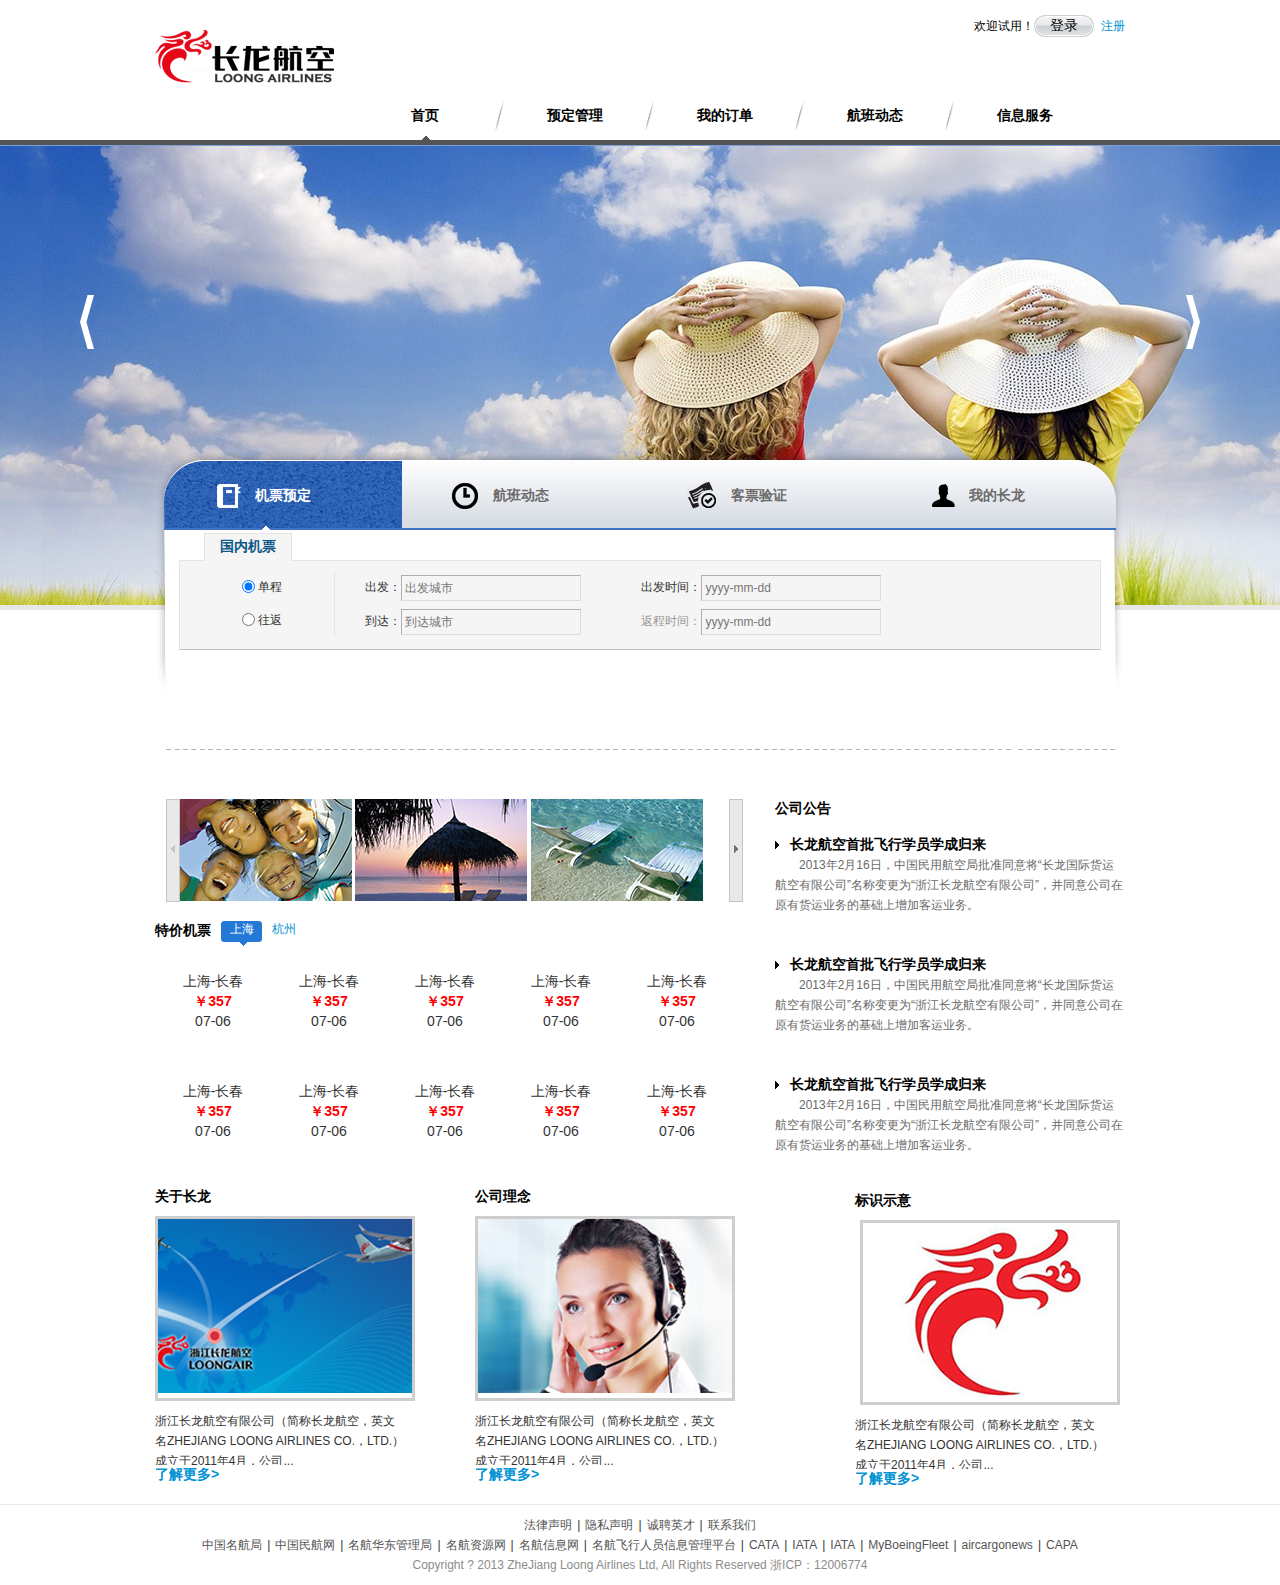
==== demo/index.html @ 245c5903 "update" ====
<!DOCTYPE html>
<head>
<meta http-equiv="Content-Type" content="text/html; charset=utf-8" />
<title>无标题文档</title>
<link type="text/css" href="css/global.css" rel="stylesheet"/>
<link type="text/css" href="css/index.css" rel="stylesheet"/>

<!--  ↓↓↓↓↓周顺追加↓↓↓↓↓ -->
<link rel="stylesheet" href="../css/common/global.css" />
<link rel="stylesheet" href="../css/search/search-jipiao.css" />
<script src="../script/common/kissy/kissy.js" type="text/javascript" ></script>
<script>
(function(S){
	S.config({
		debug:true,
		base:"../script/common/kissy/",
	    packages:[
	        {
	            name:"loong", // 包名
	            tag:new Date(), // 动态加载包内的模块js文件时,
	            debug:true,
	            path:"../script" // 包对应路径, 相对路径指相对于当前页面路径
	        }
	    ]
	});
})(KISSY);

KISSY.use("loong/common", function(S, common){
	//common.openWarnDialog("test");
});

KISSY.use('gallery/slide/1.1/',function(S,Slide){
	S.ready(function(){
		var s = new Slide('J_SlideBannar',{
			autoSlide:true,
			eventType:'click',
			navClass:'scrollable-trigger',
			contentClass:'scrollable-panel',
			pannelClass:'scrollable-content',
			selectedClass:'current',
			triggerSelector:'a',
			effect:'hSlide',
			carousel:true
		});
		var ctl = S.one('#J_SlideBannar-ctrl');

		S.one('#next').on('click',function(){
			s.next();
		});
		S.one('#pre').on('click',function(){
			s.previous();
		});

	});
	
});

</script>
<!--  ↑↑↑↑↑周顺追加↑↑↑↑↑ -->

</head>

<body>
<!--头部--> 
<div>
 <div id="header">
  <div class="logodiv"><a><img src="image/logo.png"/></a></div>
  <div class="logindiv"><span>欢迎试用！</span><button>登录</button>&nbsp;<a href="javascript:void(0)"> 注册</a></div>
 </div>
</div>
<!--导航条区域--> 
<div class="navoutdiv">
  <div id="navdiv">
    <ul>
     <li class="selectli"><a href="javascript:void(0)">首页</a></li>
     <li class="lineli"></li>
     <li><a href="javascript:void(0)">预定管理</a></li>
      <li class="lineli"></li>
     <li><a href="javascript:void(0)">我的订单</a></li>
      <li class="lineli"></li>
     <li><a href="javascript:void(0)">航班动态</a></li>
      <li class="lineli"></li>
     <li><a href="javascript:void(0)">信息服务</a></li>
    </ul>
  </div>
</div>
<!--广告区域-->
<div class="bannerout">
  <!--切换图片通过修改bannerimg的背景图片样式-->
   <div class="bannerimg">
    <a class="prebanner" href="javascript:void(0)"></a>
    <a href="javascript:void(0)" class="bannera"></a>
    <a class="nextbanner" href="javascript:void(0)"></a>
   </div>
   <div id="tabdiv">
       <div class="tab-head">
            <a href="javascript:void(0)" id="ticker-link" onclick="selectTab('ticker-link')" class="ticker-sel">机票预定</a>
            <a href="javascript:void(0)" id="flight-link" onclick="selectTab('flight-link')" class="flight-link">航班动态</a>
            <a href="javascript:void(0)" id="check-link" onclick="selectTab('check-link')" class="check-link">客票验证</a>
            <a href="javascript:void(0)" id="my-link" onclick="selectTab('my-link')" class="my-link">我的长龙</a>    
        </div>
        <div id="ticker-tab" class="ticker-tab">
             <!-- 旅行搜索所有搜索框横向 需要引用这个css文件 -->
    <div class="search-md search-md-jipiao" id="J_search_tab3">
        <ul class="hd tab-nav">
            <li class="first-node current">国内机票</li>
        </ul>

       <div class="search-content tab-content clearfix">
            <div class="search-posbox has-trans">  
                <div class="tab-pannel has-trans">
                    <form action="" method="get" autocomplete="off" id="J_jipiao_form3">
                        <ul class="search-type">
                            <li><input type="radio" class="J_type_radio" name="tripType" value="0" id="J_type_radio1" checked> <label for="J_type_radio1">单程</label></li>
                            <li><input type="radio" class="J_type_radio" name="tripType" value="1" id="J_type_radio2"> <label for="J_type_radio2">往返</label></li>
                        </ul>
                        <ul class="search-condition">
                            <li>
                                <label for="J_jipiao_depCity3">出发：</label>
                                <div class="yui3-acinput-box"><s class="yui3-acinput-icon"></s><input type="text" placeholder="出发城市" id="J_jipiao_depCity3" class="search-input required yui3-aclist-input J_TripCityInput" name="depCityName" data-trade="J_jipiao_arrCity3" aria-autocomplete="list" aria-expanded="false" autocomplete="off" x-webkit-speech="x-webkit-speech"></div>
                                <input type="hidden" id="J_jipiao_depCity_code3" name="depCity" value="BJS" data-trade="J_jipiao_arrCity_code3">
                            <div class="yui3-aclist-aria" aria-live="polite" role="status"></div></li>
                            <li>
                                <label for="J_jipiao_depDate3">出发时间：</label>
                                <div id="J_jipiao_depDateBox3" class="cal-input fl">
                                    <input type="text" data-autotab="J_jipiao_endDate3" placeholder="yyyy-mm-dd" id="J_jipiao_depDate3" class="search-input required J_DateInput" maxlength="10" name="depDate" autocomplete="off">
                                    <span class="week b"></span>
                                </div>
                            </li>
                            <li>
                                <label for="J_jipiao_arrCity3" >到达：</label>
                                <div class="yui3-acinput-box"><s class="yui3-acinput-icon"></s><input type="text" placeholder="到达城市" id="J_jipiao_arrCity3" class="search-input required yui3-aclist-input J_TripCityInput" name="arrCityName" aria-autocomplete="list" aria-expanded="false" autocomplete="off" x-webkit-speech="x-webkit-speech"></div>
                                <input type="hidden" id="J_jipiao_arrCity_code3" name="arrCity" value="DLC">
                            <div class="yui3-aclist-aria" aria-live="polite" role="status"></div></li>
                            <li class="search-backitem disabled">
                                <label for="J_jipiao_endDate3">返程时间：</label>
                                <div id="J_jipiao_endDateBox3" class="cal-input fl">
                                    <input type="text" placeholder="yyyy-mm-dd" id="J_jipiao_endDate3" class="search-input J_endDate J_DateInput" maxlength="10" name="arrDate" autocomplete="off">
                                    <span class="week e"></span>
                                </div>
                            </li>
                        </ul>
                        <div class="search-trade"><a target="_self" href="javascript:void(0)">互换出发到达城市</a></div>
                        <input type="submit" value="搜索航班" class="search-submit J_btn">
                    </form>
                </div>
            </div>
        </div>
    </div>
        </div>
        <div class="flight-tab" id="flight-tab">
        
        </div>
         <div class="check-tab" id="check-tab">
        
        </div>
        <div class="my-tab" id="my-tab">
        
        </div>
   </div>
  
</div>
<!--中间内容区-->
<div>
 <div id="contentDiv">
 <!--左边-->
   <div class="leftcontent">
     <!--左边第一层-->
     <div class="showimgdiv" id="showimgdiv">
      <a class="pre"  id="pre"></a>
      <div class="outdiv" id="J_SlideBannar">
	       <div class="inner-div scrollable-panel" id="inner-div">
			       <div class="scrollable-content">
				       <a href="javascript:void(0)" ><img src="image/banner01.png"/></a>
				       <a href="javascript:void(0)" ><img src="image/banner02.png"/></a>
				       <a href="javascript:void(0)" ><img src="image/banner03.png"/></a>
			       </div>
			       <div class="scrollable-content">
				       <a href="javascript:void(0)" ><img src="image/banner01.png"/></a>
				       <a href="javascript:void(0)" ><img src="image/banner02.png"/></a>
				       <a href="javascript:void(0)" ><img src="image/banner03.png"/></a>
			       </div>
			       <div class="scrollable-content">
				       <a href="javascript:void(0)" ><img src="image/banner01.png"/></a>
				       <a href="javascript:void(0)" ><img src="image/banner02.png"/></a>
				       <a href="javascript:void(0)" ><img src="image/banner03.png"/></a>
			       </div>
	      </div>
      </div>
      <a class="next"   id="next"></a>
      <div class="clearfloat"></div>
     </div>
     <div>
      <div class="city-div"><span class="blackfont14">特价机票</span><a class="city-sel" id="sh" href="javascript:void(0)" onclick="selectcity('sh')">上海</a><a class="city" id="hz" href="javascript:void(0)" onclick="selectcity('hz')">杭州</a>        <div class="clearfloat"></div>
      </div>
      <div id="routes-div-sh" class="routes-div-sh">
       <table cellspacing="1">
        <tr>
        <td>
         <p>上海-长春</p>
         <p class="red14font">￥357</p>
         <p>07-06</p>
        </td>
        <td>         
        <p>上海-长春</p>
         <p class="red14font">￥357</p>
         <p>07-06</p></td>
        <td>
          <p>上海-长春</p>
         <p class="red14font">￥357</p>
         <p>07-06</p>
         </td>
        <td>         <p>上海-长春</p>
         <p class="red14font">￥357</p>
         <p>07-06</p></td>
         <td>         <p>上海-长春</p>
         <p class="red14font">￥357</p>
         <p>07-06</p></td>
        </tr>
        <tr>
         <td>         <p>上海-长春</p>
         <p class="red14font">￥357</p>
         <p>07-06</p></td>
         <td>         <p>上海-长春</p>
         <p class="red14font">￥357</p>
         <p>07-06</p></td>
         <td>         <p>上海-长春</p>
         <p class="red14font">￥357</p>
         <p>07-06</p></td>
         <td>         <p>上海-长春</p>
         <p class="red14font">￥357</p>
         <p>07-06</p></td>
         <td>         <p>上海-长春</p>
         <p class="red14font">￥357</p>
         <p>07-06</p></td>
        </tr>
       </table>
      </div>
        <div id="routes-div-hz" class="routes-div-hz">
       <table cellspacing="1">
        <tr>
        <td>
         <p>上海-北京</p>
         <p class="red14font">￥357</p>
         <p>07-06</p>
        </td>
        <td>         
        <p>上海-纽约</p>
         <p class="red14font">￥357</p>
         <p>07-06</p></td>
        <td>
          <p>上海-长春</p>
         <p class="red14font">￥357</p>
         <p>07-06</p>
         </td>
        <td>         <p>上海-长春</p>
         <p class="red14font">￥357</p>
         <p>07-06</p></td>
         <td>         <p>上海-长春</p>
         <p class="red14font">￥357</p>
         <p>07-06</p></td>
        </tr>
        <tr>
         <td>         <p>上海-长春</p>
         <p class="red14font">￥357</p>
         <p>07-06</p></td>
         <td>         <p>上海-长春</p>
         <p class="red14font">￥357</p>
         <p>07-06</p></td>
         <td>         <p>上海-长春</p>
         <p class="red14font">￥357</p>
         <p>07-06</p></td>
         <td>         <p>上海-长春</p>
         <p class="red14font">￥357</p>
         <p>07-06</p></td>
         <td>         <p>上海-长春</p>
         <p class="red14font">￥357</p>
         <p>07-06</p></td>
        </tr>
       </table>
      </div>
      <div>
        <div class="div1">
         <p class="blackfont14">关于长龙</p>
         <div class="imgdiv"><img src="image/pic01.png"/></div>
         <p class="title" style="width:250px;height:54px;">浙江长龙航空有限公司（简称长龙航空，英文名ZHEJIANG LOONG AIRLINES CO.，LTD.）成立于2011年4月，公司...</p>
         <a href="javascript:void(0)" class="font14bolda">了解更多&gt</a>
        </div>
         <div class="div2">
         <p class="blackfont14">公司理念</p>
         <div class="imgdiv"><img src="image/pic02.png"/></div>
         <p class="title" style="width:250px;height:54px;">浙江长龙航空有限公司（简称长龙航空，英文名ZHEJIANG LOONG AIRLINES CO.，LTD.）成立于2011年4月，公司...</p>
         <a href="javascript:void(0)" class="font14bolda">了解更多&gt</a>
        </div>
        <div></div>
      </div>
     </div><!--左边结束-->
     
    </div>
    <!--右边开始-->
   <div class="rightcontent">
    <span class="blackfont14">公司公告</span>
     <br/>
     <br/>
     <div>
     <a class="noticea" href="javascript:void(0)">长龙航空首批飞行学员学成归来</a>
     <p class="contentp">2013年2月16日，中国民用航空局批准同意将“长龙国际货运航空有限公司”名称变更为“浙江长龙航空有限公司”，并同意公司在        原有货运业务的基础上增加客运业务。     </p>
      <br/>
      <br/>
      <br/>
         <a class="noticea" href="javascript:void(0)">长龙航空首批飞行学员学成归来</a>
         <p class="contentp">2013年2月16日，中国民用航空局批准同意将“长龙国际货运航空有限公司”名称变更为“浙江长龙航空有限公司”，并同意公司在        原有货运业务的基础上增加客运业务。     </p>
        <br/>
        <br/>
        <br/>
         <a class="noticea" href="javascript:void(0)">长龙航空首批飞行学员学成归来</a>
         <p class="contentp">2013年2月16日，中国民用航空局批准同意将“长龙国际货运航空有限公司”名称变更为“浙江长龙航空有限公司”，并同意公司在        原有货运业务的基础上增加客运业务。     </p>
        <div style="margin-top:45px;margin-left:80px">
         <p class="blackfont14">标识示意</p>
         <div class="imgdiv"><img src="image/pic03.png"/></div>
         <p class="title" style="width:250px;height:54px;">浙江长龙航空有限公司（简称长龙航空，英文名ZHEJIANG LOONG AIRLINES CO.，LTD.）成立于2011年4月，公司...</p>
         <a href="javascript:void(0)" class="font14bolda">了解更多&gt</a>
         </div>
    </div>
    </div><!--右边结束-->
   <div class="clearfloat"></div>
 </div>
</div>

<div class="footerout">
 <div id="footer">
   <p><a href="javascript:void(0)">法律声明</a>|<a href="javascript:void(0)">隐私声明</a>|<a href="javascript:void(0)">诚聘英才</a>|<a href="javascript:void(0)">联系我们</a></p>
   <p><a href="javascript:void(0)">中国名航局</a>|<a href="javascript:void(0)">中国民航网</a>|<a href="javascript:void(0)">名航华东管理局</a>|<a href="javascript:void(0)">名航资源网</a>|<a href="javascript:void(0)">名航信息网</a>|<a href="javascript:void(0)">名航飞行人员信息管理平台</a>|<a href="javascript:void(0)">CATA</a>|<a href="javascript:void(0)">IATA</a>|<a href="javascript:void(0)">IATA</a>|<a href="javascript:void(0)">MyBoeingFleet</a>|<a href="javascript:void(0)">aircargonews</a>|<a>CAPA</a></p>
   <P class="footp">Copyright ? 2013 ZheJiang Loong Airlines Ltd, All Rights Reserved 浙ICP：12006774</P>
 </div>
</div>




<script src="../script/common/trip-config-3.5.1.js"></script>
</body>
</html>
---- demo/css/global.css ----
body {font: 100%/1.4 Verdana, Arial, Helvetica, sans-serif;font-family: "宋体";font-size: 12px;min-width:970px;color:#4b4b4b}
*{padding: 0;margin: 0;}
ul, ol, dl,li{list-style-type: none;}
a img {border: none;outline:none}
/*左浮动*/
.leftfloat {float: left}
/*右浮动*/
.rightfloat {float: right}
/*清除浮动*/
.clearfloat { clear:both;height:0;font-size: 1px;line-height: 0px;}
/*链接start*/
a{color:#2a5eb1;text-decoration:none;
outline:none}
a:hover{color:#e50717}
.font14bolda{font-size:14px;font-weight:bold;}
.font14bolda:hover{color:#2a5eb1}
/*链接end*/

/*字体start*/
.font14{font-size:14px}
.red14font{font-size:14px;color:#f00;font-weight:bold}
.blackfont14{font-size:14px;color:#000;font-weight:bold}
.grayfont{font-size:12px;font-weight:normal}
/*字体end*/
---- demo/css/index.css ----
#header ,#navdiv ,#tabdiv ,#footer ,#contentDiv{width:970px;margin:0 auto;}
/*头部*/
#header{height:90px;}
#header .logodiv{float:left;padding-top:30px;}
#header .logindiv{float:right;padding-top:15px;color:#010101;}
#header .logindiv button{font-size:14px;border:none;background:url(../image/login.png) no-repeat center;height:22px;width:60px}
#header .logindiv button:hover{background:url(../image/login_hover.png) no-repeat center;}
/*导航区域-*/
.navoutdiv{border-bottom:#555555 solid 5px;}
#navdiv{height:50px;}
#navdiv ul{margin-left:200px}
#navdiv ul li{width:140px;float:left;text-align:center;height:50px;line-height:50px;}
/*当前选中的菜单采用加上此样式*/
#navdiv ul  .selectli{background:url(../image/arrowup.png) bottom no-repeat;}
#navdiv ul .lineli{width:10px;background:url(../image/slant.png) center no-repeat}
#navdiv ul li a{font-size:14px;color:#010101;font-weight:bold}
/*广告区域背景*/
.bannerout{height:640px;}
.bannerimg{background:url(../image/banner1.png) center no-repeat;height:460px;position:relative;;border-bottom:solid 5px #e7e7e7;}
.bannerimg .prebanner{position:absolute;left:80px;top:150px;display:block;height:54px;width:14px;background:url(../image/left.png) center no-repeat}
.bannerimg .bannera{width:970px;height:460px;display:block;margin:0 auto;}
.bannerimg .nextbanner{position:absolute;right:80px;top:150px;display:block;height:54px;width:14px;background:url(../image/right.png) center no-repeat}

/*导航菜单*/
#tabdiv{position:relative;top:-160px;margin:0 auto;background:url(../image/contents.png) center no-repeat;height:300px;}
#tabdiv .tab-head{height:70px;width:970px;padding-top:10px;padding-left:9px;}
#tabdiv .tab-head a{display:block;float:left;height:70px;line-height:70px;text-align:center;font-size:14px;font-weight:bold}
.ticker-link{width:238px;background:url(../image/tab_01_normal.png) center no-repeat;color:#6D6B6B;}
.ticker-link:hover{color:#285CAF}
.ticker-sel{width:238px;background:url(../image/tab_01_hover.png) center no-repeat;color:#fff;}
.ticker-sel:hover{color:#fff}
.flight-link{width:238px;background:url(../image/tab_02_normal.png) center no-repeat;color:#6D6B6B;}
.flight-link:hover{color:#285CAF;}
.flight-sel{width:238px;background:url(../image/tab_02_hover.png) center no-repeat;color:#fff;}
.flight-sel:hover{color:#fff}
.check-link{width:238px;background:url(../image/tab_03_normal.png) center no-repeat;color:#6D6B6B;}
.check-link:hover{color:#285CAF;}
.check-sel{width:238px;background:url(../image/tab_03_hover.png) center no-repeat;color:#fff;}
.check-sel:hover{color:#fff;}
.my-link{width:238px;background:url(../image/tab_04_normal.png) center no-repeat;color:#6D6B6B;}
.my-link:hover{color:#285CAF;}
.my-sel{width:238px;background:url(../image/tab_04_hover.png) center no-repeat;color:#fff;}
.my-sel:hover{color:#fff}

.ticker-tab{height:220px;}
.ticker-tab .form{padding-top:30px;padding-left:110px;}
.ticker-tab .form th{color:#4B4B4B;font-size:14px;text-align:left;padding:5px;}
.ticker-tab .form  .cityfrom{width:130px;height:30px;line-height:30px;border:none;color:#555;background:url(../image/text_01.png) center no-repeat;}
.ticker-tab .form .cityto{width:130px;height:30px;line-height:30px;border:none;color:#555;background:url(../image/text_01_hover.png) center no-repeat;}
.ticker-tab .form .numtext{width:80px;height:30px;line-height:30px;border:none;background:url(../image/text_03.png) center no-repeat;}
.ticker-tab .form  .timefrom{width:130px;height:30px;line-height:30px;border:none;color:#555;background:url(../image/text_02.png) center no-repeat;}
.ticker-tab .form  .timeto{width:130px;height:30px;line-height:30px;border:none;color:#555;background:url(../image/text_02_hover.png) center no-repeat;}
.search{display:block;width:174px;height:36px;background:url(../image/search.png) center no-repeat}
.search:hover{background:url(../image/search_hover.png) center no-repeat}
.flight-tab{height:220px;display:none}
.check-tab{width:970px;height:220px;display:none}
.my-tab{height:220px;display:none}
#contentDiv .leftcontent{float:left;width:600px;margin-bottom:20px;}
.showimgdiv{padding-bottom:20px;width:580px;height:102px;padding-left:5px;padding-right:5px;}
.showimgdiv .outdiv{width:543px;height:102px;overflow:hidden;float:left;}
.showimgdiv .inner-div{float:left;position:relative;width:540px}
.pre{float:left;display:block;height:103px;width:15px;background:url(../image/banner_left.png) center no-repeat}
.next{float:left;display:block;height:103px;width:15px;margin-left:5px;background:url(../image/banner_right.png) center no-repeat}
#contentDiv .leftcontent .city-div span{float:left;display:block;margin-right:10px;}
#contentDiv .leftcontent .city-div a{display:block;width:41px;height:25px;float:left;margin-right:10px;}
#contentDiv .leftcontent .city-div .city-sel{background:url(../image/where_hover.png) center no-repeat;text-align:center;color:#fff}
.routes-div-sh {display:block}
.routes-div-sh table{background:#E4E4E4;margin-bottom:20px;}
.routes-div-sh table tr td{height:110px;width:116px;background:#fff;text-align:center;font-size:14px;}
.routes-div-sh table tr td:hover{background:#2478D6;color:#fff}

.routes-div-hz {display:none}
.routes-div-hz table{background:#E4E4E4;margin-bottom:20px;}
.routes-div-hz table tr td{height:110px;width:116px;background:#fff;text-align:center;font-size:14px;}
.routes-div-hz table tr td:hover{background:#2478D6;color:#fff}
#contentDiv .leftcontent .div1{float:left}
#contentDiv .leftcontent .div2{float:left;margin-left:60px;}
 .imgdiv{border:solid 3px #CECECE;width:254px;margin-top:10px;margin-bottom:10px;}
.title{width:250px;height:50px;overflow:hidden;}
#contentDiv .rightcontent{float:left;width:350px;margin-left:20px;}
#contentDiv .rightcontent .noticea{display:block;background:url(../image/arrowhead.png) left no-repeat;padding-left:15px;font-size:14px;font-weight:bold;color:#010101}
#contentDiv .rightcontent .contentp{height:50px;text-indent:2em;color:#6A6A6A}

/*底部*/
.footerout{padding:10px;border-top:#E7E7E7 solid 1px}
#footer p{text-align:center;}
#footer p a{color:#555;margin:5px;}
#footer .footp{color:#8C8C8B}
---- css/common/global.css ----
@charset "utf-8";
/* CSS Document */
body { font-family:Arial,Helvetica,sans-serif,"宋体";font-size:12px;color:#333; background:#fff;}
.body1{ background:none;}
.body2{ background:#fff url(../../../images/demo/myBg.png) repeat-x 0 -10px}
div,form,img,ul,ol,li,dl,dt,dd {margin: 0; padding: 0; border: 0;}
h1,h2,h3,h4,h5,h6,p { margin:0; padding:0;}
body,div,ul,li,form,table,ol,dl,dt,dd{margin:0px;padding:0px;list-style:none;border:0px;}
input,select,textarea{font-size:12px}
table,td,tr,th{ font-size:12px;}
table{ border-collapse:collapse; border-spacing:0}
div{margin:0 auto;}
em,cite,i{font-style:normal;}
p{line-height:20px;}
.vamd *{ vertical-align:middle;}
a:focus {
    outline: medium none; this.onfocus=this.blur();
}
/* 链接*/
a{color:#585858; text-decoration:none;}
a:hover{ color:#c60404; text-decoration:none;}
.clear {clear:both; height:0px;overflow:hidden;}

/* 字体大小*/
.f12{ font-size:12px;}
.f14{ font-size:14px;}
.f16{ font-size:16px;}
.f18{ font-size:18px;}
.f20{ font-size:20px;}
.f24{ font-size:24px;}


/* 字体加粗阴影*/
.bold{font-weight: bold;}
.tshadow{text-shadow:black 1px 1px 1px;filter:dropshadow(OffX=1, OffY=1, Color='black', Positive='true');}
.indent{text-indent:2em;}
.noprice{text-decoration:line-through;}
.bline{text-decoration:underline;}


/*2011-03-12 add by afei*/
.clearfix:after {clear:both; height:0; overflow:hidden; display:block; visibility:hidden; content:"."; }
.posr{ position:relative;}

/*widths+heights*/
.w385{ width:385px;}
.w170{ width:170px;}
.w200{ width:200px;}
.w380{ width:380px;}
.w420{ width:420px;}
.w450{ width:450px;}
.w600{ width:600px;}

/***弹出框提示样式****/
.infoDialog,.warnDialog,.errDialog{
	clear:both;height: 20px;line-height: 20px;
}
.infoDialog{background: url("../../images/common/info.png") no-repeat;}
.warnDialog{background: url("../../images/common/warn.png") no-repeat;}
.errDialog{background: url("../../images/common/err.png") no-repeat;color: red;}
.infoDialog span,.warnDialog span,.errDialog span{margin-left: 30px;height: 20px;line-height: 20px;font-size: 12px;font-weight: bold;}

/**前端验证不通过弹出提示层***/
.error{background: url("../../images/common/error.png") no-repeat;padding-left: 20px;}
---- css/search/search-jipiao.css ----
/*
*������ʽ by shuke.cl
* filename : trip-global.css
*/
.w990{width:990px;margin:0 auto; }
.w950{width:950px;margin:0 auto; }
.hide , .hidden{display:none;}
#site-nav-bd{width:990px; }
.fl{float:left; }
.fr{float:right; }
.txt-shadow{text-shadow:1px 1px 0 #026383;filter:progid:DXImageTransform.Microsoft.Shadow(color=#026383,direction=135,strength=1);zoom:1;}
a{text-decoration:none;color:#0092d2;}/* ����*/
a:hover{text-decoration:underline;color:#f60;}
.price , a.price ,.t-price , a.t-price {color:#f60;font-weight:bold;font-family: tahoma,arail,sim-sun;}
.t-price b{font-weight: normal;font-family: arial;}
a.price-icon , .price-icon{font-family: arial,verdana;color:#f60;}
a.price-icon em,.price-icon em{font-weight: bold;font-family:tahoma,arail;}

#page,#header,#content,#footer{margin-left:auto;margin-right:auto;}
.trip-placeholder{color:#999;}/*placeholer��ʽ*/
#content{width:990px;margin-top:10px;}
.i-block{display:inline-block;_display:inline;}
.shadow{
	*zoom:1;
    box-shadow: 2px 2px 5px rgba(0,0,0,0.3); /* Opera 10.5, IE 9.0 */
	*filter:progid:DXImageTransform.Microsoft.Shadow(color=#777777,direction=135,strength=3);
}/*pub-1|2012-08-21 16:21:36*/.trip-layout{margin-top:10px;}.col-1{float:left;width:490px;}.col-2{float:right;width:490px;}.search-md .search-tab li,.search-md .tit,.search-tab li s,.flagship-md .flagship-bar a,.flagship-md .tab-pannel a,.arr-up,.service-item .service-btn s,.service-plugin,.chanelbtn-md a s,.chanelbtn-md a span,.help-md .help-info s,.link-md h2,.special-hotel s,.search-md .hd,.search-module .hd,.service-icon s,.feedback-btn{background-image:url(http://img04.taobaocdn.com/tps/i4/T1GB5MXhteXXXXXXXX-1750-600.png);background-repeat:no-repeat;}.loading{width:100%;height:100%;background:url(http://a.tbcdn.cn/app/tps/img/loading.gif) no-repeat center center;}.search-md{border:1px solid #c4e6f1;}.search-md-content{border:2px solid #78b1c8;background:#fff;}.search-md .hd{border-bottom:1px solid #d9f0f8;height:31px;background-position:-250px -150px;}.search-md .tit{padding:8px 15px 0;text-indent:-10000px;background-position:15px 5px;width:200px;}.search-md .bd{padding:1px;}.search-md input{vertical-align:-2px;}.search-md .search-tab{float:left;width:141px;background-color:#d9f0f8;height:250px;background-position:0 -100px;}.search-md .search-tab li{position:relative;line-height:36px;padding-left:58px;font-size:14px;font-weight:bold;background-position:0 -100px;height:37px;cursor:pointer;}.search-md .search-tab li s{position:absolute;width:29px;height:29px;left:16px;top:4px;}.search-md .search-tab li.last{background-position:1000px 1000px;}.search-md .search-tab li a{color:#2174ad;}.search-md .search-tab li.selected{background-position:0 -50px;height:43px;line-height:38px;margin-top:-1px;}.search-md .search-tab li.selected a{color:#f60;}.search-md .search-content{float:left;width:340px;height:247px;position:relative;}li#search-tab-jipiao s{background-position:-150px -50px;}li#search-tab-jipiao.selected s{background-position:-189px -50px;}li#search-tab-ijipiao s{background-position:-150px -89px;}li#search-tab-ijipiao.selected s{background-position:-189px -89px;}li#search-tab-jiudian s{background-position:-150px -128px;}li#search-tab-jiudian.selected s{background-position:-189px -128px;}li#search-tab-menpiao s{background-position:-150px -167px;}li#search-tab-menpiao.selected s{background-position:-189px -167px;}li#search-tab-dujia s{background-position:-150px -206px;}li#search-tab-dujia.selected s{background-position:-189px -206px;}li#search-tab-zuche s{background-position:-150px -245px;}li#search-tab-zuche.selected s{background-position:-189px -245px;}.search-input,.search-submit,.search-trade a{background:url(http://img02.taobaocdn.com/tps/i2/T122NIXoBAXXXXXXXX-200-200.png) no-repeat;}.search-md .search-tit{float:left;width:65px;line-height:26px;}.search-md .cal-input{float:left;}.search-trade{width:21px;height:43px;position:absolute;left:296px;top:25px;overflow:hidden;}.search-trade a{width:21px;height:43px;background-position:0 -50px;display:block;text-indent:-10000px;overflow:hidden;}.search-trade a:hover{background-position:-50px -50px;}.search-form{height:232px;background:#fff;}.search-form fieldset{padding:10px 0 0 32px;}.search-submit{position:absolute;left:203px;top:195px;width:85px;height:31px;border:0;text-indent:-10000px;cursor:pointer;}.search-submit:hover{background-position:-86px 0;}.search-form li{line-height:normal;padding:5px 0 5px 8px;*padding:4px 0 4px 8px;clear:both;*zoom:1;}.search-form li:after{content:'\0020';display:block;height:0;clear:both;}.search-form li .cal-input{_margin-left:3px;_display:inline;}.search-form li.disabled{color:#000;}.search-form li.disabled input{color:#999;}.search-input{line-height:18px;padding:3px;height:18px;border:1px solid #dcdcdc;border-top-color:#afafaf;border-left-color:#afafaf;background-position:0 -100px;width:178px;outline:none;}input:-webkit-input-placeholder{color:#999;}input:-moz-placeholder{color:#999;}.flight-type-radio{color:#333;cursor:pointer;}.flight-type-radio.selected{background:#e1f0f9;display:inline-block;padding:2px 3px;border-radius:3px;}.flight-type-radio input{margin:0 3px;}.search-form li.search-lastitem{padding:22px 0 0 8px;}.search-jiudian li.search-lastitem{padding-top:9px;}.search-jiudian-select{width:185px;padding:3px;}.hotel-location-switch{margin-bottom:5px;}.search-form li.hotel-map-search{padding:20px 0 0 90px;}.hotel-location-switch label{margin-right:20px;}.hotel-location-switch input{margin-right:3px;}.search-jiudian .yui3-acinput-box{overflow:hidden;}.special-hotel s{display:inline-block;width:16px;height:16px;background-position:-500px -300px;vertical-align:-3px;margin-right:3px;}.search-hot{padding:0 8px 10px;}.search-hot dd{float:left;margin-right:10px;}.search-hot dd.addr-item{width:97px;}.search-menpiao ul,.search-dujia ul,.search-zuche ul{border-top:1px solid #e8e8e8;width:270px;padding-top:10px;}.search-zuche-hot{height:128px;line-height:28px;padding:0 8px;}.search-zuche-hot a{padding:0 3px;}.i-slide{position:relative;width:490px;height:290px;overflow:hidden;}.i-slide img{width:490px;height:290px;}.i-slide .tab-nav{position:absolute;right:10px;bottom:10px;z-index:2;}.i-slide .tab-nav li{float:left;background-color:#FDF1D4;border:1px solid #FEBF90;width:16px;height:16px;line-height:16px;text-align:center;margin:0 1px;cursor:pointer;}.i-slide .tab-nav li a,.i-slide .tab-nav li a:hover{color:#D94B01;}.i-slide .tab-nav li.selected{background-color:#FE8B18;font-weight:bold;border-color:#F27602;width:16px;height:16px;line-height:16px;overflow:hidden;padding:0;}.i-slide .tab-nav li.selected a,.i-slide .tab-nav li.selected a:hover{color:#fff;text-decoration:none;}.i-slide .tab-content{height:290px;overflow:hidden;width:490px;overflow:hidden;z-index:1;}.flagship-md .flagship-bar a,.flagship-md .tab-pannel a{background-image:url(http://img02.taobaocdn.com/tps/i2/T1509EXhVXXXXXXXXX-750-600.png);background-repeat:no-repeat;}.flagship-md{background:#f5f5f5;border:1px solid #e8e8e8;height:70px;overflow:hidden;}.flagship-md h2{float:left;color:#0e5788;padding:16px 0 0 10px;font-weight:bold;font-size:14px;width:34px;line-height:18px;}.flagship-md h2 span{display:block;width:16px;float:left;}.flagship-md .flagship-bar{float:left;width:16px;height:49px;_display:inline;margin:10px 5px 0;}.flagship-md .flagship-bar a{background-position:0 -150px;display:block;height:49px;width:16px;text-indent:-10000px;overflow:hidden;}.flagship-md .flagship-bar a:hover{background-position:0 -200px;}.flagship-md .right-bar{float:right;margin-left:0;}.flagship-md .right-bar a{background-position:-16px -150px;}.flagship-md .right-bar a:hover{background-position:-16px -200px;}.flagship-md .tab-content{float:left;width:885px;zoom:1;padding:4px 0 0 0;position:relative;overflow:hidden;height:61px;}.flagship-md .tab-pannel{float:left;_display:inline;margin:0 5px;width:64px;height:61px;overflow:hidden;}.flagship-md .tab-pannel a{width:64px;height:56px;display:block;text-align:center;padding-top:5px;color:#404040;background-position:10000px 10000px;}.flagship-md .tab-pannel a:hover{background-position:-50px -150px;text-decoration:none;color:#f60;}.flagship-md .tab-pannel img{width:56px;height:30px;}.home-md{margin-top:10px;}.home-md .hd{height:30px;padding:0 10px;background:#e4f7ff;position:relative;border-bottom:2px solid #bad7e8;}.home-md .hd h2{float:left;line-height:28px;font-size:14px;font-weight:bold;padding:2px 8px 0 0;}.home-md .hd h2,.home-md .hd h2 a{color:#0e5788;}.home-md .hd h2 a:hover,.home-md .hd .tab-nav li a:hover{color:#f60;}.home-md .hd .more{float:right;line-height:1;padding-top:11px;}.home-md .hd .city-tab{position:absolute;top:0;left:120px;}.home-md .hd .tab-nav{float:left;}.home-md .hd .tab-nav li{float:left;margin:5px 2px 0;line-height:22px;height:27px;}.home-md .hd .tab-nav li a{padding:0 5px;color:#404040;}.home-md .hd .tab-nav li a:hover{color:#f60;}.home-md .hd .tab-nav li.cur{background:#fff;border:1px solid #bad7e8;border-width:2px 1px 0 1px;margin-top:3px;}.home-md .hd .tab-nav li.cur a{color:#f60;font-size:14px;font-weight:bold;}.home-md .bd{border:1px solid #d0e5f1;border-width:0 1px 1px;padding:20px;}.list-img-box{line-height:22px;}.list-img-box .a-img img{display:none;}.list-img-box a:hover{color:#f60;text-decoration:none;}.list-img-box a:hover span.fr{text-decoration:none;}.list-img-box .arr-up{width:13px;height:6px;overflow:hidden;margin:-6px 0 0 4px;position:relative;background-position:0 -300px;display:none;}.list-img-box-show{padding-bottom:5px;padding-top:5px;}.list-img-box-show a{color:#404040;}.list-img-box-show a:hover{color:#f60;}.list-img-box-show .img-box-item{background:#f1f1f1;}.list-img-box-show .arr-up{display:block;}.list-img-box-show .a-img{display:block;overflow:hidden;}.list-img-box-show .a-img img{display:block;}.img-box-item{overflow:hidden;zoom:1;padding:0 3px;}.img-box-item a{display:block;zoom:1;}.img-box-item span{cursor:pointer;}.img-box-item a:hover span.fr{text-decoration:none;color:#808080;}.img-box-item .price{font-size:12px;padding:0 2px;}.img-box-item .fr{color:#808080;}.group-md .group-buy,.help-md .w990{background:url(http://img01.taobaocdn.com/tps/i1/T1EJaVXmFeXXXXXXXX-400-300.png) no-repeat;}.help-md{background:#039FCE;}.help-md .w990{background-position:0 -46px;padding:20px 0;position:relative;}.help-md,.help-md a{color:#fff;}.help-md a:hover{color:#fff;}.help-md .help-item{float:left;border-right:1px solid #3593b6;height:94px;overflow:hidden;width:132px;padding:0 0 0 24px;line-height:1.67;}.help-md .help-item dt{padding:0 0 5px 0;font-weight:bold;}.help-md .help-item-first{padding-left:285px;}.help-md .help-info{padding:0 0 0 20px;float:left;}.help-md .help-info dd{line-height:normal;padding:3px 0;}.help-md .help-info s{display:inline-block;width:18px;height:18px;background-position:-550px 0;overflow:hidden;margin-right:5px;vertical-align:middle;}.help-md .help-info s.s2{background-position:-550px -50px;}.help-md .help-info s.s3{background-position:-550px -100px;}.help-md .help-info a span{cursor:pointer;}.help-md .more-info span.info-text,.help-md .more-info span.info-icon,.help-md .add-ww{background:url(http://img02.taobaocdn.com/tps/i2/T1mf5VXb8XXXXXXXXX-500-500.png) no-repeat;}.help-md .trip-user{border-right:0;width:160px;overflow:visible;}.help-md .add-ww{width:70px;height:19px;float:left;background-position:0 0;}.help-md .more-info{position:relative;float:left;cursor:pointer;}.help-md .more-info .info-icon{display:none;}.help-md .more-info:hover{display:block;text-decoration:none;}.help-md .more-info:hover .info-icon{display:block;position:absolute;left:-70px;top:20px;width:230px;height:203px;background-position:0 -29px;}.help-md .add-info{padding-top:5px;}.help-md .more-info span.info-text{display:block;width:50px;background-position:-78px 0;margin-left:5px;}.link-md h2{float:left;width:65px;height:57px;text-indent:-10000px;background-position:-500px -200px;}.link-md ul{float:left;width:924px;height:55px;border:1px solid #d8d8d8;border-left:none;}.link-md li{float:left;border-right:1px solid #d8d8d8;margin:5px 0 0 15px;_display:inline;width:154px;height:44px;padding:0 15px 0 0;}.link-md li img{width:154px;height:44px;}.link-md li.last{border:none;}.addFkMd{position:relative;}a.feedback-btn{background:url("http://img03.taobaocdn.com/tps/i3/T1A5GgXkpfXXXXXXXX-750-600.png") no-repeat scroll -550px -300px transparent;display:block;height:77px;overflow:hidden;position:absolute;right:-24px;text-indent:-10000px;top:0;width:24px;}/*pub-1|2012-09-05 19:38:49*/.lazytab{margin-top:10px;}.lazytab .hd{height:30px;padding:0 10px;background:#e4f7ff;position:relative;border-bottom:2px solid #bad7e8;}.lazytab .hd .tab-name{float:left;line-height:28px;font-size:14px;font-weight:bold;padding:2px 8px 0 0;}.lazytab .hd .tab-name,.lazytab .hd .tab-name a{color:#0e5788;}.lazytab .hd .tab-name a:hover,.lazytab .hd .tab-nav li a:hover{color:#f60;}.lazytab .hd .more{float:right;line-height:1;padding-top:11px;}.lazytab .hd .city-tab{position:absolute;top:0;left:120px;}.lazytab .hd .tab-nav{float:left;}.lazytab .hd .tab-nav li{float:left;margin:5px 2px 0;line-height:22px;height:27px;}.lazytab .hd .tab-nav li a{padding:0 5px;color:#404040;}.lazytab .hd .tab-nav li a:hover{color:#f60;}.lazytab .hd .tab-nav li.cur{background:#fff;border:1px solid #bad7e8;border-width:2px 1px 0 1px;margin-top:3px;}.lazytab .hd .tab-nav li.cur a{color:#f60;font-size:14px;font-weight:bold;}.lazytab .bd{border:1px solid #d0e5f1;border-width:0 1px 1px;padding:20px;}.lazytab .bd .tab-pannel{overflow:hidden;}.lowprice .round-arr{background:url("http://img02.taobaocdn.com/tps/i2/T13HRWXXXHXXXXXXXX-100-12.png") no-repeat scroll 0 0 transparent;display:inline-block;height:7px;line-height:7px;margin:3px 3px 0;overflow:hidden;width:9px;*height:12px;_vertical-align:middle;zoom:1;}.lowprice .price{color:#F60;font-family:tahoma,arail,sim-sun;font-weight:bold;}.lowprice .hide,.lowprice .hidden{display:none;}.lowprice .loading{background:url("http://a.tbcdn.cn/app/tps/img/loading.gif") no-repeat scroll center center transparent;height:100%;width:100%;}.lowprice .route{float:left;display:inline;}.lowprice .lowprice-item{border-bottom:1px dashed #E1E1E1;float:left;display:inline;margin:0 12px 0 0;overflow:hidden;padding:2px 0;width:218px;}.lowprice .wrap-box{float:left;display:inline;}.lowprice .link,.lowprice .link:hover{text-decoration:none;}.lowprice .link:hover{background:#def1fa;}.lower-days .route{color:#404040;line-height:32px;overflow:hidden;padding-left:3px;white-space:nowrap;width:30%;}.lower-days .link{color:#808080;display:block;height:28px;line-height:1;padding-top:4px;text-align:center;width:45px;}.lower-days .price{display:block;font-family:Arial;}.lower-days .date{font-size:11px;}.oneway-days .lowprice-item{width:30%;}.lower-roundway .route{overflow:hidden;padding-left:3px;white-space:nowrap;width:113px;}.lower-roundway .date{color:#808080;width:100px;}.lower-roundway .price{text-align:right;width:55px;}.lower-roundway .discount{text-align:right;width:36px;}.oneway-discount .link{display:inline-block;line-height:24px;padding:2px;}.oneway-discount .date{color:#808080;padding:0 10px;}.oneway-discount .price{display:inline-block;font-size:12px;width:42px;color:#F60;}.oneway-discount .discount{color:#404040;}.roundway-discount .lowprice-item{width:290px;}.roundway-discount .link{color:#404040;cursor:pointer;display:block;line-height:normal;padding:7px 4px 7px 6px;text-decoration:none;}.roundway-discount .route,.roundway-discount .price,.roundway-discount .discount,.roundway-discount .date{display:inline-block;overflow:hidden;}.roundway-discount .hd .city-tab{left:120px;}.roundway-discount .route{width:110px;}.roundway-discount .date{color:#808080;width:96px;}.roundway-discount .price{color:#F60;font-family:arial;width:60px;}.roundway-discount .discount{text-align:right;width:36px;}.roundway-discount .discount-num{color:#f60;}.iround .lowprice-item{width:290px;}.iround .link{color:#404040;display:block;height:18px;padding:3px 0;}.iround .link:hover{background:#E3E3E3;}.iround .route{overflow:hidden;padding-left:3px;white-space:nowrap;width:113px;display:inline;}.iround .price{display:inline;text-align:right;width:55px;float:left;}.iround .date{color:#808080;width:100px;float:left;display:inline;}.iround-days .link{float:left;display:inline;width:100%;}.iround-days .price{display:block;}.iround-days .route{color:#404040;line-height:normal;padding-top:7px;width:102px;}.iround-days .wrap-box{color:#808080;display:block;height:28px;line-height:1;padding-top:4px;text-align:center;width:80px;}

.search-md-jipiao{
        margin:0  auto;
        width:95%;
        border:0;
    }
    .search-md-jipiao .hd{
        height: 30px;
        font-size: 14px;
        border-bottom: 1px solid #E5E5E5;
        background: #fff;
        _overflow: hidden;
    }
    .search-md-jipiao .hd li{
        float: left;
        margin-top: 5px;
        height: 25px;
        line-height: 25px;
        padding: 0px 15px;
         font-weight: bold;
        cursor: pointer;
         color:#0e5788;
    }
    .search-md-jipiao .hd .current {
        position: relative;
        margin-top: 3px;
        height: 27px;
        background: #F5F5F5;
        border: 1px solid #E5E5E5;
        border-bottom: 0px;
    }
    .search-md-jipiao .hd .first-node {
        margin-left: 25px;
    }
    .search-md-jipiao .search-content{
        float:none;
        width:auto;
        height:auto;
        padding:10px;
        background:#F5F5F5; 
        border:1px solid #E5E5E5; 
        border-top:0;
        border-bottom-color:#C1C1C1;
    }
    .search-md-jipiao .search-type{
        float:left;
        width:16%;
         line-height:25px;
        text-align:center;
        border-right:1px solid #E5E5E5;
    }
    .search-md-jipiao .search-content li{
        float:left;
        width:100%;
        margin:4px 0px;
    }
    
    .search-md-jipiao .search-condition{
        float: left;
        width:64%;
        padding-left: 30px;
    }

    .search-md-jipiao .search-condition li{
        width:48%;
    }
    .search-md-jipiao .search-condition label{
        float:left;
          line-height:25px;
    }
    .search-md-jipiao .search-input {
        padding: 3px 25px 3px 3px;
        width: 150px;
    }
    .search-md-all .cal-input .search-input {
        padding-right: 3px;
        width: 172px;
    }
    .search-md-jipiao .search-trade{
        left:415px;
    }
    .search-md-jipiao  .search-trade a{
        background:url("http://img03.taobaocdn.com/tps/i3/T1h9vOXgxbXXX.9Mjk-96-100.png")  1px -57px;
    }
    .search-md-jipiao  .search-trade a:hover{
        background-position: -49px -57px;
    }
    .search-md-jipiao .search-submit{
        position: static;
        float:right;
        margin-top:15px;
        margin-right:15px;
        padding-bottom:2px;
        padding-top:2px\9;
        width:96px;
        height:26px;
        line-height:24px;
        border:0px;
        font-size:14px;
        font-weight:bold;
        font-family:"����";
        color:#F5F5F5;
        cursor:pointer;
        text-indent: 0px;
        background:url("http://img03.taobaocdn.com/tps/i3/T1h9vOXgxbXXX.9Mjk-96-100.png") 0 0;
    }
    .search-md-jipiao .search-submit:hover{
        background-position:0 -26px;
    }
  .search-md-st  .yui3-acinput-box{
             line-height:20px;
         }
    .search-md-jipiao .search-content .disabled{
         color:#999;
    }
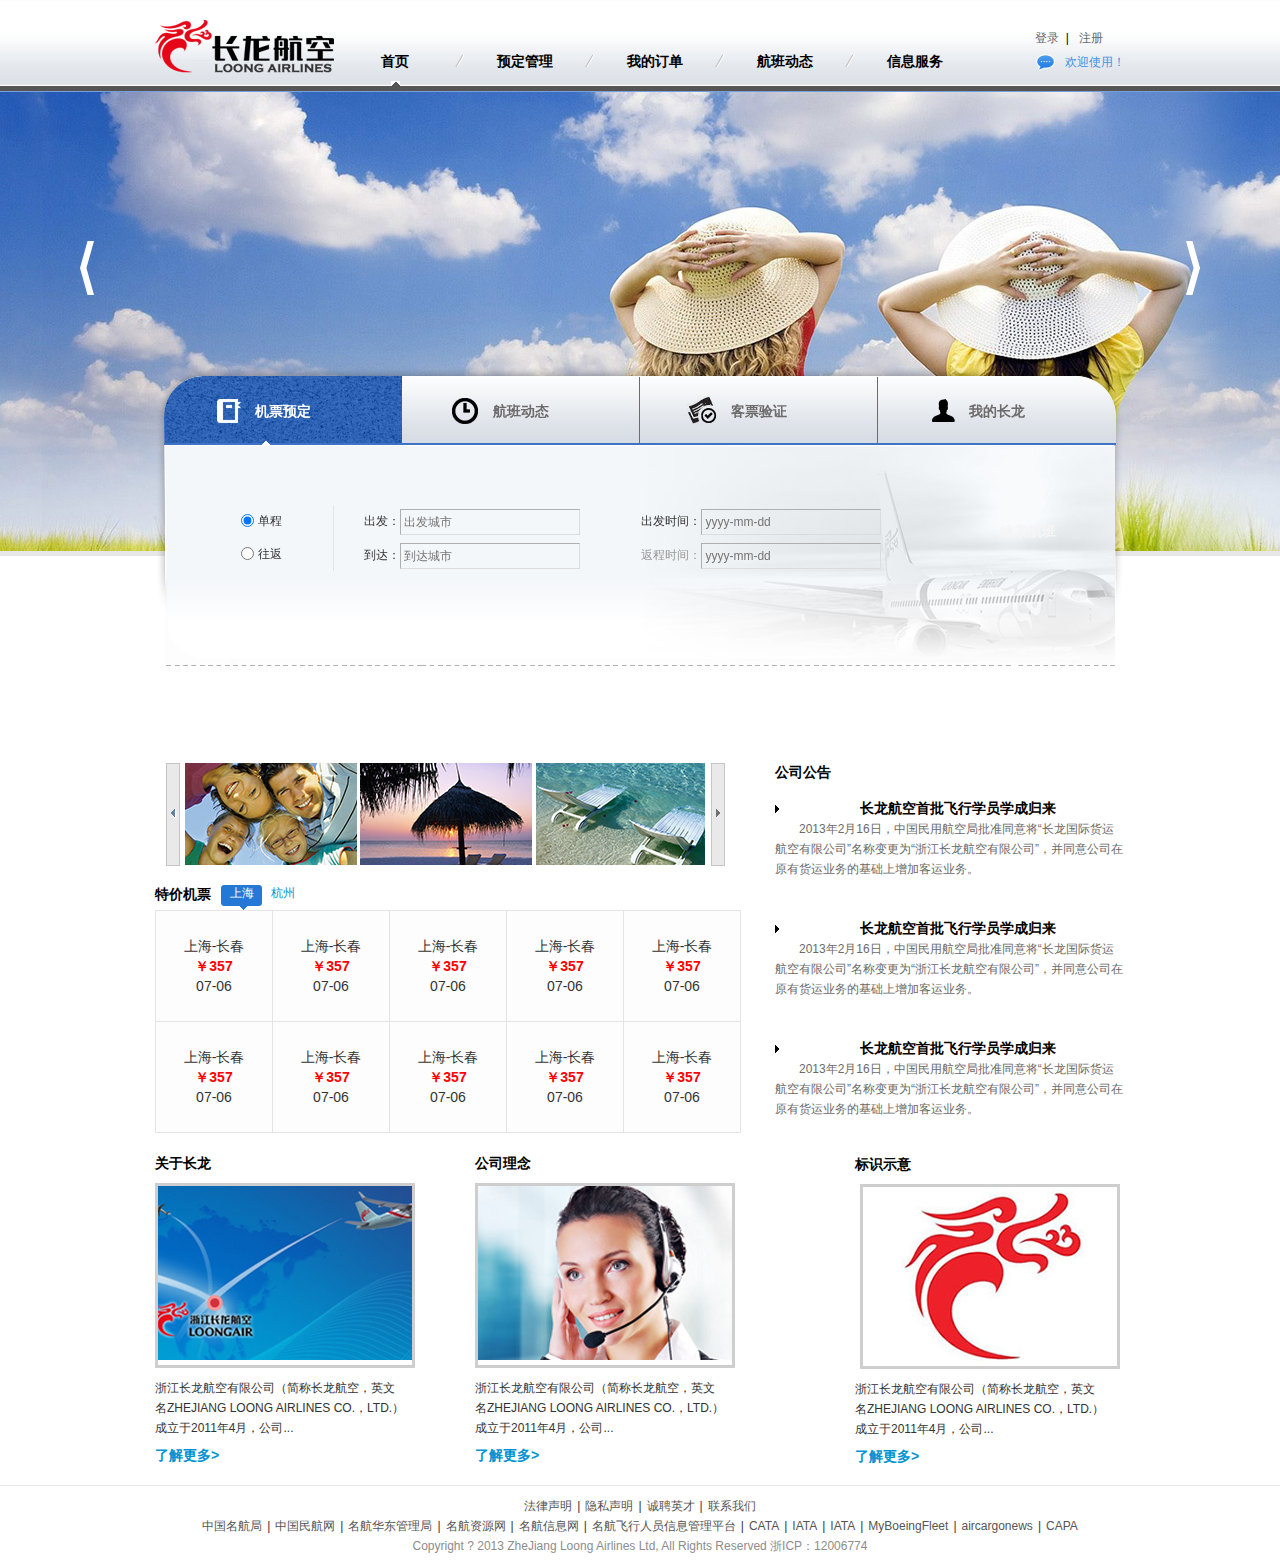
==== commit 3c4e9aba: "update" ====
--- a/demo/index.html
+++ b/demo/index.html
@@ -34,10 +34,8 @@
 		var s = new Slide('J_SlideBannar',{
 			autoSlide:true,
 			eventType:'click',
-			navClass:'scrollable-trigger',
 			contentClass:'scrollable-panel',
 			pannelClass:'scrollable-content',
-			selectedClass:'current',
 			triggerSelector:'a',
 			effect:'hSlide',
 			carousel:true
@@ -50,6 +48,24 @@
 		S.one('#pre').on('click',function(){
 			s.previous();
 		});
+		
+		var s1 = new Slide('J_MainBanner',{
+			autoSlide:true,
+			eventType:'click',
+			contentClass:'scrollable-panel0',
+			pannelClass:'scrollable-content0',
+			triggerSelector:'a',
+			effect:'hSlide',
+			carousel:true
+		});
+		var ctl = S.one('#J_MainBanner-ctrl');
+
+		S.one('#nextbanner').on('click',function(){
+			s1.next();
+		});
+		S.one('#prebanner').on('click',function(){
+			s1.previous();
+		});
 
 	});
 	
@@ -57,20 +73,58 @@
 
 </script>
 <!--  ↑↑↑↑↑周顺追加↑↑↑↑↑ -->
-
+<script type="text/javascript" >
+var $getObj=function(id){return document.getElementById(id);}
+var tabTeam = [ "ticker","flight","check","my"];
+function selectTab(linkName) {
+	for ( var i = 0; i < tabTeam.length; i++) {
+		var tabLinkName = tabTeam[i]+'-link';
+		var tabName = tabTeam[i]+'-tab';
+		if (linkName == tabLinkName) {
+			$getObj(tabName).style.display = "block";
+			$getObj(tabLinkName).className = tabTeam[i]+'-sel';
+		} else {
+			$getObj(tabName).style.display = "none";
+			$getObj(tabLinkName).className = tabTeam[i]+'-link';
+		}
+		
+	}
+}
+var citytab = [ "sh","routes-div-sh","hz","routes-div-hz"];
+function selectcity(city){
+	for ( var i = 0; i < citytab.length; i++) {
+		var tabLinkName = citytab[i];
+		var tabName = citytab[i + 1];
+		if (city == tabLinkName) {
+			$getObj(tabName).style.display = "block";
+			$getObj(tabLinkName).className = "city-sel";	
+		} else {
+			$getObj(tabName).style.display = "none";
+			$getObj(tabLinkName).className = "city";
+			
+		}
+		i++;
+	}
+}
+</script>
 </head>
 
 <body>
 <!--头部--> 
-<div>
- <div id="header">
-  <div class="logodiv"><a><img src="image/logo.png"/></a></div>
-  <div class="logindiv"><span>欢迎试用！</span><button>登录</button>&nbsp;<a href="javascript:void(0)"> 注册</a></div>
- </div>
-</div>
+<!-- <div> -->
+<!--  <div id="header"> -->
+<!--   <div class="logodiv"><a><img src="image/logo.png"/></a></div> -->
+<!--   <div class="logindiv"> -->
+<!--   <a href="javascript:void(0)">登录</a>&nbsp;&nbsp;|&nbsp;&nbsp;<a href="javascript:void(0)"> 注册</a> -->
+<!--   <p>欢迎使用</p> -->
+<!--   </div> -->
+<!--  </div> -->
+<!-- </div> -->
 <!--导航条区域--> 
 <div class="navoutdiv">
   <div id="navdiv">
+   <div class="logodiv"><a><img src="image/logo.png"/></a></div>
+   <div class="menudiv">
     <ul>
      <li class="selectli"><a href="javascript:void(0)">首页</a></li>
      <li class="lineli"></li>
@@ -82,16 +136,27 @@
       <li class="lineli"></li>
      <li><a href="javascript:void(0)">信息服务</a></li>
     </ul>
+    </div>
+   <div class="logindiv">
+  <a href="javascript:void(0)">登录</a>&nbsp;&nbsp;|&nbsp;&nbsp;<a href="javascript:void(0)"> 注册</a>
+  <p>欢迎使用！</p>
+  </div>
   </div>
 </div>
 <!--广告区域-->
 <div class="bannerout">
-  <!--切换图片通过修改bannerimg的背景图片样式-->
-   <div class="bannerimg">
-    <a class="prebanner" href="javascript:void(0)"></a>
-    <a href="javascript:void(0)" class="bannera"></a>
-    <a class="nextbanner" href="javascript:void(0)"></a>
-   </div>
+    <a class="prebanner" href="javascript:void(0)" id="prebanner"></a>
+    <a class="nextbanner" href="javascript:void(0)" id="nextbanner"></a>
+    <div id="J_MainBanner">
+    	<div class="scrollable-panel0">
+		    <div class="scrollable-content0">
+			   <div class="bannerimg" style="background:url(image/banner1.jpg) center no-repeat;"><a href="javascript:void(0)" class="bannera"></a></div>
+		   	</div>
+			<div class="scrollable-content0 " style="display:none">
+			   <div class="bannerimg" style="background:url(image/banner2.jpg) center no-repeat;"><a href="javascript:void(0)" class="bannera"></a></div>
+		   	</div>
+	   	</div>
+   	</div>
    <div id="tabdiv">
        <div class="tab-head">
             <a href="javascript:void(0)" id="ticker-link" onclick="selectTab('ticker-link')" class="ticker-sel">机票预定</a>
@@ -99,13 +164,12 @@
             <a href="javascript:void(0)" id="check-link" onclick="selectTab('check-link')" class="check-link">客票验证</a>
             <a href="javascript:void(0)" id="my-link" onclick="selectTab('my-link')" class="my-link">我的长龙</a>    
         </div>
-        <div id="ticker-tab" class="ticker-tab">
+        <div id="ticker-tab" class="ticker-tab" >
              <!-- 旅行搜索所有搜索框横向 需要引用这个css文件 -->
-    <div class="search-md search-md-jipiao" id="J_search_tab3">
-        <ul class="hd tab-nav">
+    <div class="search-md search-md-jipiao" id="J_search_tab3" style="padding-top:50px">
+    	<ul class="hd tab-nav" style="display:none">
             <li class="first-node current">国内机票</li>
         </ul>
-
        <div class="search-content tab-content clearfix">
             <div class="search-posbox has-trans">  
                 <div class="tab-pannel has-trans">
@@ -148,14 +212,26 @@
         </div>
     </div>
         </div>
+   <!--         航班动态 -->
         <div class="flight-tab" id="flight-tab">
-        
-        </div>
+         <div><label class="lable">航班日期：</label><input type="text"/></div>
+         <div><label class="lable">条件搜索：</label><input type="text"/></div>
+         <div><label class="lable">航&nbsp;&nbsp;班&nbsp;&nbsp;号：</label><input type="text"/></div>
+         <div><a href="javascript:void(0)" class="quick-search"></a></div>
+		 </div>
+ <!--        客票验证 -->
          <div class="check-tab" id="check-tab">
-        
-        </div>
+          <div><label class="lable">电子票号：</label><input type="text"/></div>
+          <div><label class="lable">旅客姓名：</label><input type="text"/></div>
+          <div><label class="lable">验&nbsp;&nbsp;证&nbsp;&nbsp;码：</label><input class="myinput" type="text"/><img alt="验证码"/></div>
+          <div><a href="javascript:void(0)" class="search3"></a></div>
+        </div>
+   <!--      我的长龙 -->
         <div class="my-tab" id="my-tab">
-        
+                  <div><label class="lable">会&nbsp;&nbsp;员&nbsp;&nbsp;名：</label><input type="text"/></div>
+          <div><label class="lable">登录密码：</label><input type="text"/><a href="javascript:void(0)" class="forget">忘记密码？</a></div>
+          <div><label class="lable">验&nbsp;&nbsp;证&nbsp;&nbsp;码：</label><input class="myinput" type="text"/><img alt="验证码"/><a href="javascript:void(0)" class="change">换一张？</a></div>
+          <div><a href="javascript:void(0)" class="search4">fds</a></div>
         </div>
    </div>
   
@@ -176,14 +252,14 @@
 				       <a href="javascript:void(0)" ><img src="image/banner03.png"/></a>
 			       </div>
 			       <div class="scrollable-content">
-				       <a href="javascript:void(0)" ><img src="image/banner01.png"/></a>
 				       <a href="javascript:void(0)" ><img src="image/banner02.png"/></a>
 				       <a href="javascript:void(0)" ><img src="image/banner03.png"/></a>
+				       <a href="javascript:void(0)" ><img src="image/banner01.png"/></a>
 			       </div>
 			       <div class="scrollable-content">
+				       <a href="javascript:void(0)" ><img src="image/banner03.png"/></a>
+				       <a href="javascript:void(0)" ><img src="image/banner02.png"/></a>
 				       <a href="javascript:void(0)" ><img src="image/banner01.png"/></a>
-				       <a href="javascript:void(0)" ><img src="image/banner02.png"/></a>
-				       <a href="javascript:void(0)" ><img src="image/banner03.png"/></a>
 			       </div>
 	      </div>
       </div>
@@ -191,10 +267,13 @@
       <div class="clearfloat"></div>
      </div>
      <div>
-      <div class="city-div"><span class="blackfont14">特价机票</span><a class="city-sel" id="sh" href="javascript:void(0)" onclick="selectcity('sh')">上海</a><a class="city" id="hz" href="javascript:void(0)" onclick="selectcity('hz')">杭州</a>        <div class="clearfloat"></div>
+      <div class="city-div"><span class="blackfont14">特价机票</span>
+      <a class="city-sel" id="sh" href="javascript:void(0)" onclick="selectcity('sh')">上海</a>
+      <a class="city" id="hz" href="javascript:void(0)" onclick="selectcity('hz')">杭州</a>        
+      <div class="clearfloat"></div>
       </div>
       <div id="routes-div-sh" class="routes-div-sh">
-       <table cellspacing="1">
+       <table>
         <tr>
         <td>
          <p>上海-长春</p>
@@ -237,7 +316,7 @@
        </table>
       </div>
         <div id="routes-div-hz" class="routes-div-hz">
-       <table cellspacing="1">
+       <table>
         <tr>
         <td>
          <p>上海-北京</p>
@@ -283,14 +362,14 @@
         <div class="div1">
          <p class="blackfont14">关于长龙</p>
          <div class="imgdiv"><img src="image/pic01.png"/></div>
-         <p class="title" style="width:250px;height:54px;">浙江长龙航空有限公司（简称长龙航空，英文名ZHEJIANG LOONG AIRLINES CO.，LTD.）成立于2011年4月，公司...</p>
-         <a href="javascript:void(0)" class="font14bolda">了解更多&gt</a>
+         <p class="title" style="width:250px;height:58px;">浙江长龙航空有限公司（简称长龙航空，英文名ZHEJIANG LOONG AIRLINES CO.，LTD.）成立于2011年4月，公司...</p>
+         <a href="javascript:void(0)" class="font14bolda">了解更多&gt;</a>
         </div>
          <div class="div2">
          <p class="blackfont14">公司理念</p>
          <div class="imgdiv"><img src="image/pic02.png"/></div>
-         <p class="title" style="width:250px;height:54px;">浙江长龙航空有限公司（简称长龙航空，英文名ZHEJIANG LOONG AIRLINES CO.，LTD.）成立于2011年4月，公司...</p>
-         <a href="javascript:void(0)" class="font14bolda">了解更多&gt</a>
+         <p class="title" style="width:250px;height:58px;">浙江长龙航空有限公司（简称长龙航空，英文名ZHEJIANG LOONG AIRLINES CO.，LTD.）成立于2011年4月，公司...</p>
+         <a href="javascript:void(0)" class="font14bolda">了解更多&gt;</a>
         </div>
         <div></div>
       </div>
@@ -315,11 +394,11 @@
         <br/>
          <a class="noticea" href="javascript:void(0)">长龙航空首批飞行学员学成归来</a>
          <p class="contentp">2013年2月16日，中国民用航空局批准同意将“长龙国际货运航空有限公司”名称变更为“浙江长龙航空有限公司”，并同意公司在        原有货运业务的基础上增加客运业务。     </p>
-        <div style="margin-top:45px;margin-left:80px">
+        <div  class="div3">
          <p class="blackfont14">标识示意</p>
          <div class="imgdiv"><img src="image/pic03.png"/></div>
-         <p class="title" style="width:250px;height:54px;">浙江长龙航空有限公司（简称长龙航空，英文名ZHEJIANG LOONG AIRLINES CO.，LTD.）成立于2011年4月，公司...</p>
-         <a href="javascript:void(0)" class="font14bolda">了解更多&gt</a>
+         <p class="title" style="width:250px;height:58px;margin-bottom:10px">浙江长龙航空有限公司（简称长龙航空，英文名ZHEJIANG LOONG AIRLINES CO.，LTD.）成立于2011年4月，公司...</p>
+         <a href="javascript:void(0)" class="font14bolda">了解更多&gt;</a>
          </div>
     </div>
     </div><!--右边结束-->
--- a/demo/css/global.css
+++ b/demo/css/global.css
@@ -1,4 +1,3 @@
-
 body {font: 100%/1.4 Verdana, Arial, Helvetica, sans-serif;font-family: "宋体";font-size: 12px;min-width:970px;color:#4b4b4b}
 *{padding: 0;margin: 0;}
 ul, ol, dl,li{list-style-type: none;}
@@ -10,8 +9,7 @@
 /*清除浮动*/
 .clearfloat { clear:both;height:0;font-size: 1px;line-height: 0px;}
 /*链接start*/
-a{color:#2a5eb1;text-decoration:none;
-outline:none}
+a{color:#696969;text-decoration:none;outline:none;text-align:center}
 a:hover{color:#e50717}
 .font14bolda{font-size:14px;font-weight:bold;}
 .font14bolda:hover{color:#2a5eb1}
--- a/demo/css/index.css
+++ b/demo/css/index.css
@@ -1,30 +1,42 @@
 #header ,#navdiv ,#tabdiv ,#footer ,#contentDiv{width:970px;margin:0 auto;}
 /*头部*/
-#header{height:90px;}
-#header .logodiv{float:left;padding-top:30px;}
-#header .logindiv{float:right;padding-top:15px;color:#010101;}
-#header .logindiv button{font-size:14px;border:none;background:url(../image/login.png) no-repeat center;height:22px;width:60px}
-#header .logindiv button:hover{background:url(../image/login_hover.png) no-repeat center;}
-/*导航区域-*/
-.navoutdiv{border-bottom:#555555 solid 5px;}
-#navdiv{height:50px;}
-#navdiv ul{margin-left:200px}
-#navdiv ul li{width:140px;float:left;text-align:center;height:50px;line-height:50px;}
+/* #header{height:50px;} */
+/* #header .logodiv{float:left;padding-top:10px;} */
+/* #header .logindiv{float:right;padding-top:10px;color:#010101;} */
+/* #header .logindiv a{border:none;color:#6a6a6a} */
+/* #header .logindiv a:hover{text-decrotation:underline} */
+/* #header .logindiv  p{background:url(../image/welcome.png) left no-repeat;padding-left:30px;margin-top:5px;color:#3F93E9} */
+/* #header{height:50px;} */
+
+
+/*顶部菜单-start*/
+.navoutdiv{border-bottom:#555555 solid 5px;height:86px;background:url(../image/top_bg.png) center repeat}
+#navdiv .logodiv{float:left;padding-top:20px;}
+#navdiv .menudiv{float:left;padding-top:36px;}
+#navdiv .menudiv ul{float:left}
+#navdiv .menudiv ul li{width:120px;float:left;text-align:center;height:50px;line-height:50px;}
 /*当前选中的菜单采用加上此样式*/
-#navdiv ul  .selectli{background:url(../image/arrowup.png) bottom no-repeat;}
-#navdiv ul .lineli{width:10px;background:url(../image/slant.png) center no-repeat}
-#navdiv ul li a{font-size:14px;color:#010101;font-weight:bold}
+#navdiv .menudiv  ul  .selectli{background:url(../image/arrowup.png) bottom no-repeat;}
+#navdiv .menudiv  ul .lineli{width:10px;background:url(../image/slant.png) center no-repeat}
+#navdiv .menudiv  ul li a{font-size:14px;color:#010101;font-weight:bold}
+#navdiv .logindiv{float:right;padding-top:30px;color:#010101;}
+#navdiv .logindiv a{border:none;color:#6a6a6a}
+#navdiv .logindiv a:hover{text-decrotation:underline}
+#navdiv .logindiv  p{background:url(../image/welcome.png) left no-repeat;padding-left:30px;margin-top:5px;color:#3F93E9}
+ /*顶部菜单-end*/
 /*广告区域背景*/
-.bannerout{height:640px;}
-.bannerimg{background:url(../image/banner1.png) center no-repeat;height:460px;position:relative;;border-bottom:solid 5px #e7e7e7;}
-.bannerimg .prebanner{position:absolute;left:80px;top:150px;display:block;height:54px;width:14px;background:url(../image/left.png) center no-repeat}
+.bannerout{height:600px;position:relative}
+.bannerimg{height:460px;position:relative;;border-bottom:solid 5px #e7e7e7;}
+.prebanner{position:absolute;left:80px;top:150px;display:block;height:54px;width:14px;background:url(../image/left.png) center no-repeat;z-index:1}
+.prebanner:hover{background:url(../image/left_hover.png) center no-repeat;z-index:1}
 .bannerimg .bannera{width:970px;height:460px;display:block;margin:0 auto;}
-.bannerimg .nextbanner{position:absolute;right:80px;top:150px;display:block;height:54px;width:14px;background:url(../image/right.png) center no-repeat}
+.nextbanner{position:absolute;right:80px;top:150px;display:block;height:54px;width:14px;background:url(../image/right.png) center no-repeat;z-index:1}
+.nextbanner:hover{background:url(../image/right_hover.png) center no-repeat;z-index:1}
 
 /*导航菜单*/
-#tabdiv{position:relative;top:-160px;margin:0 auto;background:url(../image/contents.png) center no-repeat;height:300px;}
-#tabdiv .tab-head{height:70px;width:970px;padding-top:10px;padding-left:9px;}
-#tabdiv .tab-head a{display:block;float:left;height:70px;line-height:70px;text-align:center;font-size:14px;font-weight:bold}
+#tabdiv{position:relative;top:-190px;margin:0 auto;background:url(../image/contents.png) center no-repeat;height:300px;}
+#tabdiv .tab-head{height:69px;width:970px;padding-top:10px;padding-left:9px;}
+#tabdiv .tab-head a{display:block;float:left;height:69px;line-height:70px;text-align:center;font-size:14px;font-weight:bold}
 .ticker-link{width:238px;background:url(../image/tab_01_normal.png) center no-repeat;color:#6D6B6B;}
 .ticker-link:hover{color:#285CAF}
 .ticker-sel{width:238px;background:url(../image/tab_01_hover.png) center no-repeat;color:#fff;}
@@ -41,45 +53,69 @@
 .my-link:hover{color:#285CAF;}
 .my-sel{width:238px;background:url(../image/tab_04_hover.png) center no-repeat;color:#fff;}
 .my-sel:hover{color:#fff}
-
-.ticker-tab{height:220px;}
-.ticker-tab .form{padding-top:30px;padding-left:110px;}
-.ticker-tab .form th{color:#4B4B4B;font-size:14px;text-align:left;padding:5px;}
-.ticker-tab .form  .cityfrom{width:130px;height:30px;line-height:30px;border:none;color:#555;background:url(../image/text_01.png) center no-repeat;}
-.ticker-tab .form .cityto{width:130px;height:30px;line-height:30px;border:none;color:#555;background:url(../image/text_01_hover.png) center no-repeat;}
-.ticker-tab .form .numtext{width:80px;height:30px;line-height:30px;border:none;background:url(../image/text_03.png) center no-repeat;}
-.ticker-tab .form  .timefrom{width:130px;height:30px;line-height:30px;border:none;color:#555;background:url(../image/text_02.png) center no-repeat;}
-.ticker-tab .form  .timeto{width:130px;height:30px;line-height:30px;border:none;color:#555;background:url(../image/text_02_hover.png) center no-repeat;}
+/* 机票预定 */
+.ticker-tab{height:220px;background:url(../image/tab_01_bg.png) center no-repeat;}
 .search{display:block;width:174px;height:36px;background:url(../image/search.png) center no-repeat}
 .search:hover{background:url(../image/search_hover.png) center no-repeat}
-.flight-tab{height:220px;display:none}
-.check-tab{width:970px;height:220px;display:none}
-.my-tab{height:220px;display:none}
+/* 航班动态 */
+.flight-tab{height:180px;display:none;padding-left:60px;padding-top:40px;background:url(../image/tab_02_bg.png) center no-repeat;}
+.flight-tab div{margin-bottom:10px;}
+.flight-tab .lable{color:#6B6B6B;}
+.flight-tab  input{border:solid 1px #ccc;height:22px;line-height:22px;margin-left:10px;width:160px;}
+.flight-tab .quick-search{display:block;width:174px;height:33px;margin-left:30px;background:url(../image/tab_02_btn.png) center no-repeat;}
+.flight-tab .quick-search:hover{background:url(../image/tab_02_btn_hover.png) center no-repeat;}
+/* 客票验证 */
+.check-tab{height:180px;padding-top:40px;padding-left:60px;display:none;background:url(../image/tab_03_bg.png)  no-repeat center;}
+.check-tab div{margin-bottom:10px;}
+.check-tab .lable{color:#6B6B6B;}
+.check-tab  input{border:solid 1px #ccc;height:22px;line-height:22px;margin-left:10px;width:160px;}
+.check-tab .myinput{width:100px;}
+.check-tab img{width:50px;height:22px;margin-left:5px;vertical-align:middle}
+.check-tab .search3{display:block;width:174px;height:33px;margin-left:30px;background:url(../image/tab_03_btn.png) center no-repeat;}
+.check-tab .search3:hover{background:url(../image/tab_03_btn_hover.png) center no-repeat;}
+/* 我的长龙*/
+.my-tab{height:180px;display:none;padding-left:60px;padding-top:40px;background:url(../image/tab_04_bg.png) center no-repeat}
+.my-tab div{margin-bottom:15px;}
+.my-tab .lable{color:#6B6B6B;}
+.my-tab .forget{color:#FC5416;margin-left:5px;}
+.my-tab .change{color:#27783D;margin-left:5px;}
+.my-tab  input{border:solid 1px #ccc;height:22px;line-height:22px;margin-left:10px;width:160px;}
+.my-tab .myinput{width:100px;}
+.my-tab img{width:50px;height:22px;margin-left:5px;vertical-align:middle}
+.my-tab .search4{display:block;width:174px;height:33px;margin-left:30px;background:url(../image/tab_04_btn.png) center no-repeat;}
+.my-tab .search4:hover{background:url(../image/tab_04_btn_hover.png) center no-repeat;}
+
 #contentDiv .leftcontent{float:left;width:600px;margin-bottom:20px;}
 .showimgdiv{padding-bottom:20px;width:580px;height:102px;padding-left:5px;padding-right:5px;}
-.showimgdiv .outdiv{width:543px;height:102px;overflow:hidden;float:left;}
+.showimgdiv .outdiv{width:520px;height:102px;overflow:hidden;float:left;}
 .showimgdiv .inner-div{float:left;position:relative;width:540px}
-.pre{float:left;display:block;height:103px;width:15px;background:url(../image/banner_left.png) center no-repeat}
+.pre{float:left;display:block;height:103px;width:15px;margin-right:5px;background:url(../image/banner_left.png) center no-repeat}
 .next{float:left;display:block;height:103px;width:15px;margin-left:5px;background:url(../image/banner_right.png) center no-repeat}
+/* 特价机票start*/
 #contentDiv .leftcontent .city-div span{float:left;display:block;margin-right:10px;}
-#contentDiv .leftcontent .city-div a{display:block;width:41px;height:25px;float:left;margin-right:10px;}
-#contentDiv .leftcontent .city-div .city-sel{background:url(../image/where_hover.png) center no-repeat;text-align:center;color:#fff}
+.city{float:left;display:block;width:41px;height:25px;float:left;}
+.city-sel{float:left;background:url(../image/where_hover.png) center no-repeat;text-align:center;color:#fff;width:41px;height:25px;display:block;}
 .routes-div-sh {display:block}
-.routes-div-sh table{background:#E4E4E4;margin-bottom:20px;}
-.routes-div-sh table tr td{height:110px;width:116px;background:#fff;text-align:center;font-size:14px;}
+.routes-div-hz {display:none}
+.routes-div-sh table{border-top:solid 1px #E4E4E4;border-right:solid 1px #E4E4E4;margin-bottom:20px;}
+.routes-div-sh table tr td{height:110px;width:116px;border-left:solid 1px #E4E4E4;border-bottom:solid 1px #E4E4E4;background:#FDFDFD;text-align:center;font-size:14px;}
 .routes-div-sh table tr td:hover{background:#2478D6;color:#fff}
 
-.routes-div-hz {display:none}
-.routes-div-hz table{background:#E4E4E4;margin-bottom:20px;}
-.routes-div-hz table tr td{height:110px;width:116px;background:#fff;text-align:center;font-size:14px;}
+.routes-div-hz table{border-top:solid 1px #E4E4E4;border-right:solid 1px #E4E4E4;margin-bottom:20px;}
+.routes-div-hz table tr td{height:110px;width:116px;border-left:solid 1px #E4E4E4;border-bottom:solid 1px #E4E4E4;background:#FDFDFD;text-align:center;font-size:14px;}
 .routes-div-hz table tr td:hover{background:#2478D6;color:#fff}
+/* 特价机票end*/
 #contentDiv .leftcontent .div1{float:left}
+#contentDiv .leftcontent .div1 p{margin-bottom:10px;}
 #contentDiv .leftcontent .div2{float:left;margin-left:60px;}
+#contentDiv .leftcontent .div2  p{margin-bottom:10px;}
  .imgdiv{border:solid 3px #CECECE;width:254px;margin-top:10px;margin-bottom:10px;}
 .title{width:250px;height:50px;overflow:hidden;}
 #contentDiv .rightcontent{float:left;width:350px;margin-left:20px;}
 #contentDiv .rightcontent .noticea{display:block;background:url(../image/arrowhead.png) left no-repeat;padding-left:15px;font-size:14px;font-weight:bold;color:#010101}
 #contentDiv .rightcontent .contentp{height:50px;text-indent:2em;color:#6A6A6A}
+#contentDiv .rightcontent  .div3{margin-top:45px;margin-left:80px}
+#contentDiv .rightcontent  .div3 p{margin-bottom:10px;}
 
 /*底部*/
 .footerout{padding:10px;border-top:#E7E7E7 solid 1px}
--- a/css/search/search-jipiao.css
+++ b/css/search/search-jipiao.css
@@ -65,8 +65,6 @@
         width:auto;
         height:auto;
         padding:10px;
-        background:#F5F5F5; 
-        border:1px solid #E5E5E5; 
         border-top:0;
         border-bottom-color:#C1C1C1;
     }
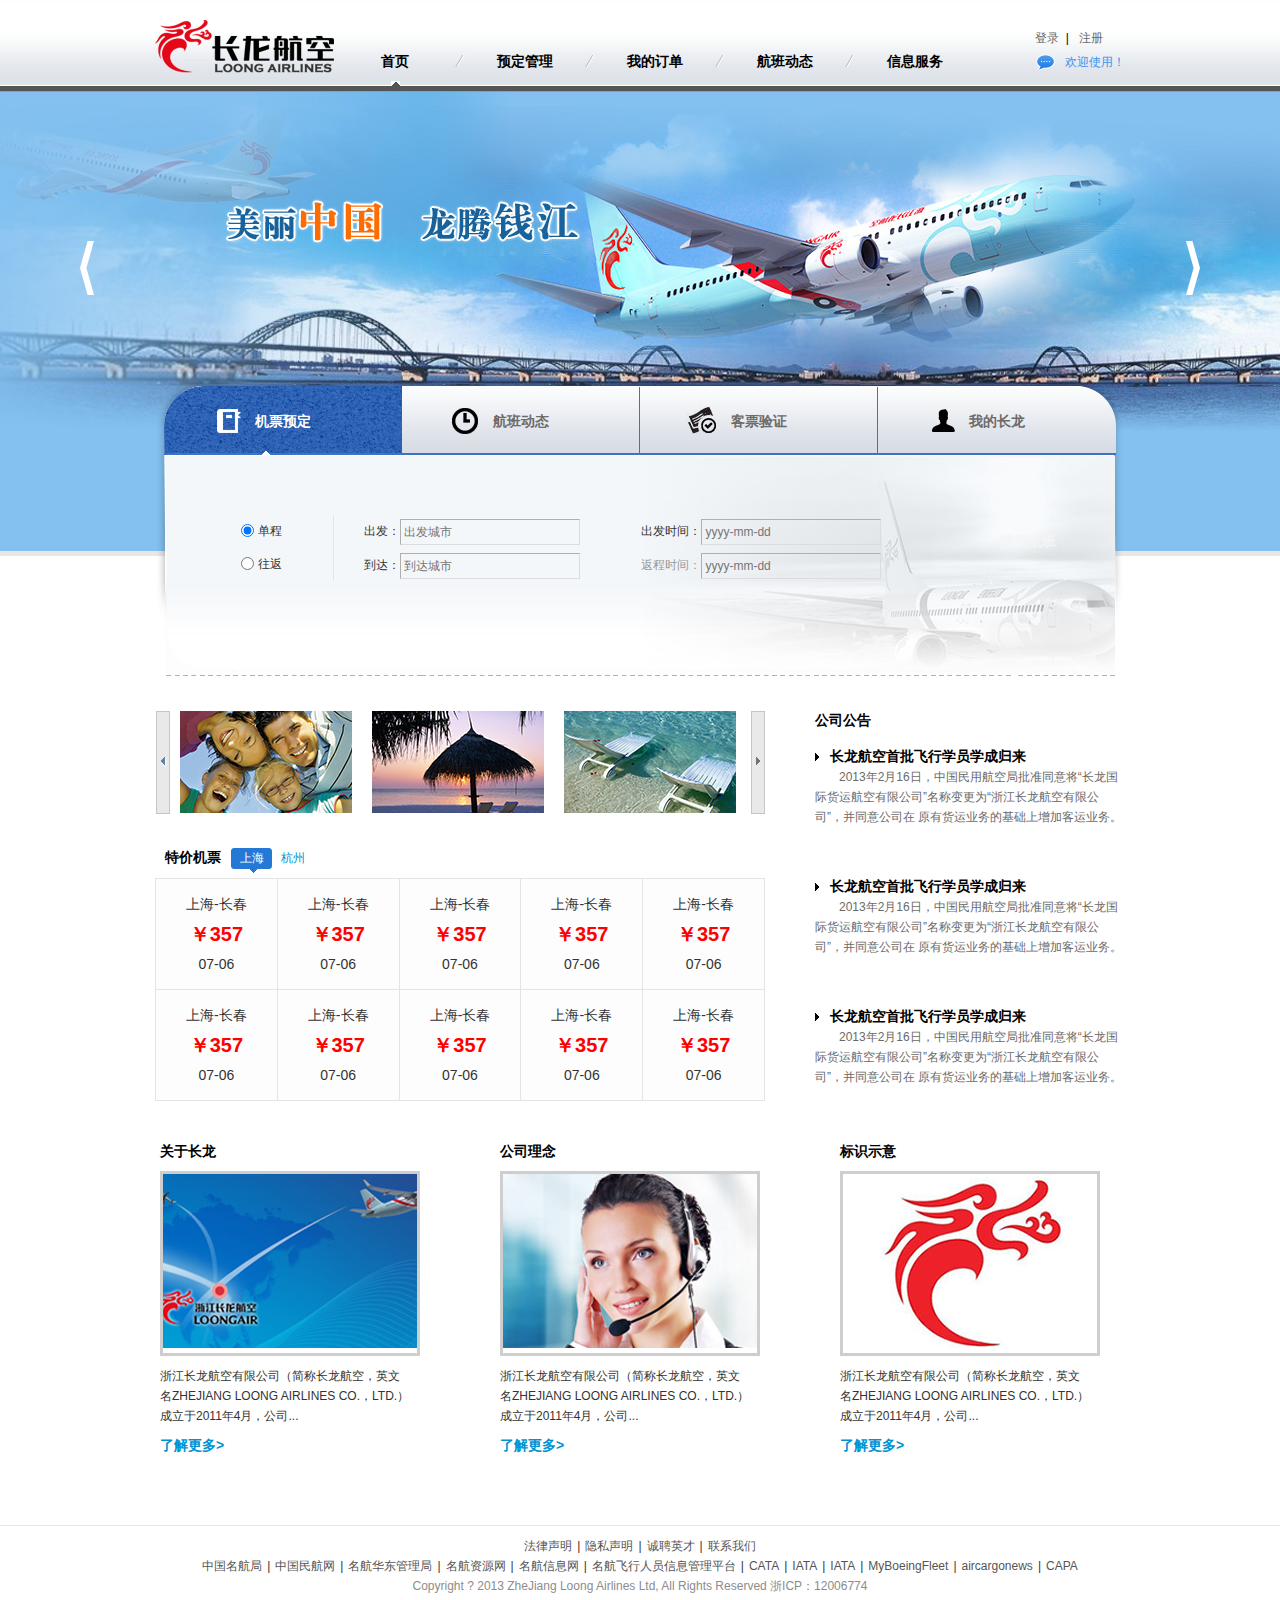
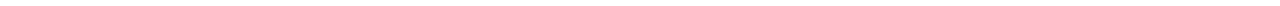
==== commit 70d071da: "update" ====
--- a/demo/index.html
+++ b/demo/index.html
@@ -1,7 +1,7 @@
 <!DOCTYPE html>
 <head>
 <meta http-equiv="Content-Type" content="text/html; charset=utf-8" />
-<title>无标题文档</title>
+<title>长龙航空</title>
 <link type="text/css" href="css/global.css" rel="stylesheet"/>
 <link type="text/css" href="css/index.css" rel="stylesheet"/>
 
@@ -34,8 +34,10 @@
 		var s = new Slide('J_SlideBannar',{
 			autoSlide:true,
 			eventType:'click',
+			navClass:'scrollable-trigger',
 			contentClass:'scrollable-panel',
 			pannelClass:'scrollable-content',
+			selectedClass:'current',
 			triggerSelector:'a',
 			effect:'hSlide',
 			carousel:true
@@ -52,11 +54,12 @@
 		var s1 = new Slide('J_MainBanner',{
 			autoSlide:true,
 			eventType:'click',
-			contentClass:'scrollable-panel0',
-			pannelClass:'scrollable-content0',
+			navClass:'scrollable-trigger',
+			contentClass:'scrollable-panel',
+			pannelClass:'scrollable-content',
+			selectedClass:'current',
 			triggerSelector:'a',
-			effect:'hSlide',
-			carousel:true
+			effect:'fade'
 		});
 		var ctl = S.one('#J_MainBanner-ctrl');
 
@@ -147,12 +150,12 @@
 <div class="bannerout">
     <a class="prebanner" href="javascript:void(0)" id="prebanner"></a>
     <a class="nextbanner" href="javascript:void(0)" id="nextbanner"></a>
-    <div id="J_MainBanner">
-    	<div class="scrollable-panel0">
-		    <div class="scrollable-content0">
+    <div id="J_MainBanner"  >
+    	<div class="scrollable-panel" style="overflow:hidden;position:relative;width:100%;height:465px">
+		    <div class="scrollable-content"   style="width:100%;">
 			   <div class="bannerimg" style="background:url(image/banner1.jpg) center no-repeat;"><a href="javascript:void(0)" class="bannera"></a></div>
 		   	</div>
-			<div class="scrollable-content0 " style="display:none">
+			<div class="scrollable-content " style="width:100%;display:none">
 			   <div class="bannerimg" style="background:url(image/banner2.jpg) center no-repeat;"><a href="javascript:void(0)" class="bannera"></a></div>
 		   	</div>
 	   	</div>
@@ -164,54 +167,55 @@
             <a href="javascript:void(0)" id="check-link" onclick="selectTab('check-link')" class="check-link">客票验证</a>
             <a href="javascript:void(0)" id="my-link" onclick="selectTab('my-link')" class="my-link">我的长龙</a>    
         </div>
-        <div id="ticker-tab" class="ticker-tab" >
-             <!-- 旅行搜索所有搜索框横向 需要引用这个css文件 -->
-    <div class="search-md search-md-jipiao" id="J_search_tab3" style="padding-top:50px">
-    	<ul class="hd tab-nav" style="display:none">
-            <li class="first-node current">国内机票</li>
-        </ul>
-       <div class="search-content tab-content clearfix">
-            <div class="search-posbox has-trans">  
-                <div class="tab-pannel has-trans">
-                    <form action="" method="get" autocomplete="off" id="J_jipiao_form3">
-                        <ul class="search-type">
-                            <li><input type="radio" class="J_type_radio" name="tripType" value="0" id="J_type_radio1" checked> <label for="J_type_radio1">单程</label></li>
-                            <li><input type="radio" class="J_type_radio" name="tripType" value="1" id="J_type_radio2"> <label for="J_type_radio2">往返</label></li>
-                        </ul>
-                        <ul class="search-condition">
-                            <li>
-                                <label for="J_jipiao_depCity3">出发：</label>
-                                <div class="yui3-acinput-box"><s class="yui3-acinput-icon"></s><input type="text" placeholder="出发城市" id="J_jipiao_depCity3" class="search-input required yui3-aclist-input J_TripCityInput" name="depCityName" data-trade="J_jipiao_arrCity3" aria-autocomplete="list" aria-expanded="false" autocomplete="off" x-webkit-speech="x-webkit-speech"></div>
-                                <input type="hidden" id="J_jipiao_depCity_code3" name="depCity" value="BJS" data-trade="J_jipiao_arrCity_code3">
-                            <div class="yui3-aclist-aria" aria-live="polite" role="status"></div></li>
-                            <li>
-                                <label for="J_jipiao_depDate3">出发时间：</label>
-                                <div id="J_jipiao_depDateBox3" class="cal-input fl">
-                                    <input type="text" data-autotab="J_jipiao_endDate3" placeholder="yyyy-mm-dd" id="J_jipiao_depDate3" class="search-input required J_DateInput" maxlength="10" name="depDate" autocomplete="off">
-                                    <span class="week b"></span>
-                                </div>
-                            </li>
-                            <li>
-                                <label for="J_jipiao_arrCity3" >到达：</label>
-                                <div class="yui3-acinput-box"><s class="yui3-acinput-icon"></s><input type="text" placeholder="到达城市" id="J_jipiao_arrCity3" class="search-input required yui3-aclist-input J_TripCityInput" name="arrCityName" aria-autocomplete="list" aria-expanded="false" autocomplete="off" x-webkit-speech="x-webkit-speech"></div>
-                                <input type="hidden" id="J_jipiao_arrCity_code3" name="arrCity" value="DLC">
-                            <div class="yui3-aclist-aria" aria-live="polite" role="status"></div></li>
-                            <li class="search-backitem disabled">
-                                <label for="J_jipiao_endDate3">返程时间：</label>
-                                <div id="J_jipiao_endDateBox3" class="cal-input fl">
-                                    <input type="text" placeholder="yyyy-mm-dd" id="J_jipiao_endDate3" class="search-input J_endDate J_DateInput" maxlength="10" name="arrDate" autocomplete="off">
-                                    <span class="week e"></span>
-                                </div>
-                            </li>
-                        </ul>
-                        <div class="search-trade"><a target="_self" href="javascript:void(0)">互换出发到达城市</a></div>
-                        <input type="submit" value="搜索航班" class="search-submit J_btn">
-                    </form>
-                </div>
-            </div>
-        </div>
+    
+    <div id="ticker-tab" class="ticker-tab" >
+         <!-- 旅行搜索所有搜索框横向 需要引用这个css文件 -->
+	    <div class="search-md search-md-jipiao" id="J_search_tab3" style="padding-top:50px">
+	    	<ul class="hd tab-nav" style="display:none">
+	            <li class="first-node current">国内机票</li>
+	        </ul>
+	       <div class="search-content tab-content clearfix">
+	            <div class="search-posbox has-trans">  
+	                <div class="tab-pannel has-trans">
+	                    <form action="" method="get" autocomplete="off" id="J_jipiao_form3">
+	                        <ul class="search-type">
+	                            <li><input type="radio" class="J_type_radio" name="tripType" value="0" id="J_type_radio1" checked> <label for="J_type_radio1">单程</label></li>
+	                            <li><input type="radio" class="J_type_radio" name="tripType" value="1" id="J_type_radio2"> <label for="J_type_radio2">往返</label></li>
+	                        </ul>
+	                        <ul class="search-condition">
+	                            <li>
+	                                <label for="J_jipiao_depCity3">出发：</label>
+	                                <div class="yui3-acinput-box"><s class="yui3-acinput-icon"></s><input type="text" placeholder="出发城市" id="J_jipiao_depCity3" class="search-input required yui3-aclist-input J_TripCityInput" name="depCityName" data-trade="J_jipiao_arrCity3" aria-autocomplete="list" aria-expanded="false" autocomplete="off" x-webkit-speech="x-webkit-speech"></div>
+	                                <input type="hidden" id="J_jipiao_depCity_code3" name="depCity" value="BJS" data-trade="J_jipiao_arrCity_code3">
+	                            <div class="yui3-aclist-aria" aria-live="polite" role="status"></div></li>
+	                            <li>
+	                                <label for="J_jipiao_depDate3">出发时间：</label>
+	                                <div id="J_jipiao_depDateBox3" class="cal-input fl">
+	                                    <input type="text" data-autotab="J_jipiao_endDate3" placeholder="yyyy-mm-dd" id="J_jipiao_depDate3" class="search-input required J_DateInput" maxlength="10" name="depDate" autocomplete="off">
+	                                    <span class="week b"></span>
+	                                </div>
+	                            </li>
+	                            <li>
+	                                <label for="J_jipiao_arrCity3" >到达：</label>
+	                                <div class="yui3-acinput-box"><s class="yui3-acinput-icon"></s><input type="text" placeholder="到达城市" id="J_jipiao_arrCity3" class="search-input required yui3-aclist-input J_TripCityInput" name="arrCityName" aria-autocomplete="list" aria-expanded="false" autocomplete="off" x-webkit-speech="x-webkit-speech"></div>
+	                                <input type="hidden" id="J_jipiao_arrCity_code3" name="arrCity" value="DLC">
+	                            <div class="yui3-aclist-aria" aria-live="polite" role="status"></div></li>
+	                            <li class="search-backitem disabled">
+	                                <label for="J_jipiao_endDate3">返程时间：</label>
+	                                <div id="J_jipiao_endDateBox3" class="cal-input fl">
+	                                    <input type="text" placeholder="yyyy-mm-dd" id="J_jipiao_endDate3" class="search-input J_endDate J_DateInput" maxlength="10" name="arrDate" autocomplete="off">
+	                                    <span class="week e"></span>
+	                                </div>
+	                            </li>
+	                        </ul>
+	                        <div class="search-trade"><a target="_self" href="javascript:void(0)">互换出发到达城市</a></div>
+	                        <input type="submit" value="搜索航班" class="search-submit J_btn">
+	                    </form>
+	                </div>
+	            </div>
+	        </div>
+	    </div>
     </div>
-        </div>
    <!--         航班动态 -->
         <div class="flight-tab" id="flight-tab">
          <div><label class="lable">航班日期：</label><input type="text"/></div>
@@ -231,7 +235,7 @@
                   <div><label class="lable">会&nbsp;&nbsp;员&nbsp;&nbsp;名：</label><input type="text"/></div>
           <div><label class="lable">登录密码：</label><input type="text"/><a href="javascript:void(0)" class="forget">忘记密码？</a></div>
           <div><label class="lable">验&nbsp;&nbsp;证&nbsp;&nbsp;码：</label><input class="myinput" type="text"/><img alt="验证码"/><a href="javascript:void(0)" class="change">换一张？</a></div>
-          <div><a href="javascript:void(0)" class="search4">fds</a></div>
+          <div><a href="javascript:void(0)" class="search4"></a></div>
         </div>
    </div>
   
@@ -358,21 +362,7 @@
         </tr>
        </table>
       </div>
-      <div>
-        <div class="div1">
-         <p class="blackfont14">关于长龙</p>
-         <div class="imgdiv"><img src="image/pic01.png"/></div>
-         <p class="title" style="width:250px;height:58px;">浙江长龙航空有限公司（简称长龙航空，英文名ZHEJIANG LOONG AIRLINES CO.，LTD.）成立于2011年4月，公司...</p>
-         <a href="javascript:void(0)" class="font14bolda">了解更多&gt;</a>
-        </div>
-         <div class="div2">
-         <p class="blackfont14">公司理念</p>
-         <div class="imgdiv"><img src="image/pic02.png"/></div>
-         <p class="title" style="width:250px;height:58px;">浙江长龙航空有限公司（简称长龙航空，英文名ZHEJIANG LOONG AIRLINES CO.，LTD.）成立于2011年4月，公司...</p>
-         <a href="javascript:void(0)" class="font14bolda">了解更多&gt;</a>
-        </div>
-        <div></div>
-      </div>
+
      </div><!--左边结束-->
      
     </div>
@@ -394,15 +384,32 @@
         <br/>
          <a class="noticea" href="javascript:void(0)">长龙航空首批飞行学员学成归来</a>
          <p class="contentp">2013年2月16日，中国民用航空局批准同意将“长龙国际货运航空有限公司”名称变更为“浙江长龙航空有限公司”，并同意公司在        原有货运业务的基础上增加客运业务。     </p>
+        
+    </div>
+    </div><!--右边结束-->
+     <div class="clearfloat"></div>
+          <div class="news">
+        <div class="div1">
+         <p class="blackfont14">关于长龙</p>
+         <div class="imgdiv"><img src="image/pic01.png"/></div>
+         <p class="title">浙江长龙航空有限公司（简称长龙航空，英文名ZHEJIANG LOONG AIRLINES CO.，LTD.）成立于2011年4月，公司...</p>
+         <a href="javascript:void(0)" class="font14bolda">了解更多&gt;</a>
+        </div>
+         <div class="div2">
+         <p class="blackfont14">公司理念</p>
+         <div class="imgdiv"><img src="image/pic02.png"/></div>
+         <p class="title">浙江长龙航空有限公司（简称长龙航空，英文名ZHEJIANG LOONG AIRLINES CO.，LTD.）成立于2011年4月，公司...</p>
+         <a href="javascript:void(0)" class="font14bolda">了解更多&gt;</a>
+        </div>
         <div  class="div3">
          <p class="blackfont14">标识示意</p>
          <div class="imgdiv"><img src="image/pic03.png"/></div>
-         <p class="title" style="width:250px;height:58px;margin-bottom:10px">浙江长龙航空有限公司（简称长龙航空，英文名ZHEJIANG LOONG AIRLINES CO.，LTD.）成立于2011年4月，公司...</p>
+         <p class="title">浙江长龙航空有限公司（简称长龙航空，英文名ZHEJIANG LOONG AIRLINES CO.，LTD.）成立于2011年4月，公司...</p>
          <a href="javascript:void(0)" class="font14bolda">了解更多&gt;</a>
          </div>
-    </div>
-    </div><!--右边结束-->
-   <div class="clearfloat"></div>
+        <div></div>
+      </div>
+  <div class="clearfloat"></div>
  </div>
 </div>
 
--- a/demo/css/global.css
+++ b/demo/css/global.css
@@ -17,7 +17,7 @@
 
 /*字体start*/
 .font14{font-size:14px}
-.red14font{font-size:14px;color:#f00;font-weight:bold}
+.red14font{font-size:20px;color:#f00;font-weight:bold}
 .blackfont14{font-size:14px;color:#000;font-weight:bold}
 .grayfont{font-size:12px;font-weight:normal}
 /*字体end*/
--- a/demo/css/index.css
+++ b/demo/css/index.css
@@ -1,4 +1,5 @@
 #header ,#navdiv ,#tabdiv ,#footer ,#contentDiv{width:970px;margin:0 auto;}
+#contentDiv{margin:20px auto 0;}
 /*头部*/
 /* #header{height:50px;} */
 /* #header .logodiv{float:left;padding-top:10px;} */
@@ -27,14 +28,14 @@
 /*广告区域背景*/
 .bannerout{height:600px;position:relative}
 .bannerimg{height:460px;position:relative;;border-bottom:solid 5px #e7e7e7;}
-.prebanner{position:absolute;left:80px;top:150px;display:block;height:54px;width:14px;background:url(../image/left.png) center no-repeat;z-index:1}
-.prebanner:hover{background:url(../image/left_hover.png) center no-repeat;z-index:1}
+.prebanner{position:absolute;left:80px;top:150px;display:block;height:54px;width:14px;background:url(../image/left.png) center no-repeat;z-index:10}
+.prebanner:hover{background:url(../image/left_hover.png) center no-repeat;z-index:10}
 .bannerimg .bannera{width:970px;height:460px;display:block;margin:0 auto;}
-.nextbanner{position:absolute;right:80px;top:150px;display:block;height:54px;width:14px;background:url(../image/right.png) center no-repeat;z-index:1}
-.nextbanner:hover{background:url(../image/right_hover.png) center no-repeat;z-index:1}
+.nextbanner{position:absolute;right:80px;top:150px;display:block;height:54px;width:14px;background:url(../image/right.png) center no-repeat;z-index:10}
+.nextbanner:hover{background:url(../image/right_hover.png) center no-repeat;z-index:10}
 
 /*导航菜单*/
-#tabdiv{position:relative;top:-190px;margin:0 auto;background:url(../image/contents.png) center no-repeat;height:300px;}
+#tabdiv{ position: absolute; margin:0px auto 0px 50%; top:285px; left:-485px;background:url(../image/contents.png) center no-repeat;height:300px;;z-index:10}
 #tabdiv .tab-head{height:69px;width:970px;padding-top:10px;padding-left:9px;}
 #tabdiv .tab-head a{display:block;float:left;height:69px;line-height:70px;text-align:center;font-size:14px;font-weight:bold}
 .ticker-link{width:238px;background:url(../image/tab_01_normal.png) center no-repeat;color:#6D6B6B;}
@@ -85,24 +86,29 @@
 .my-tab .search4{display:block;width:174px;height:33px;margin-left:30px;background:url(../image/tab_04_btn.png) center no-repeat;}
 .my-tab .search4:hover{background:url(../image/tab_04_btn_hover.png) center no-repeat;}
 
-#contentDiv .leftcontent{float:left;width:600px;margin-bottom:20px;}
-.showimgdiv{padding-bottom:20px;width:580px;height:102px;padding-left:5px;padding-right:5px;}
-.showimgdiv .outdiv{width:520px;height:102px;overflow:hidden;float:left;}
-.showimgdiv .inner-div{float:left;position:relative;width:540px}
-.pre{float:left;display:block;height:103px;width:15px;margin-right:5px;background:url(../image/banner_left.png) center no-repeat}
-.next{float:left;display:block;height:103px;width:15px;margin-left:5px;background:url(../image/banner_right.png) center no-repeat}
+#contentDiv .leftcontent{float:left;width:610px;margin-bottom:20px;}
+.showimgdiv{width:610px;height:102px;padding: 0 0 35px;}
+.showimgdiv .outdiv{width:570px;height:102px;overflow:hidden;float:left;}
+.showimgdiv .inner-div{float:left;position:relative;width:610px}
+.pre{float:left;display:block;height:103px;width:15px;background:url(../image/banner_left.png) center no-repeat;}
+.next{float:right;display:block;height:103px;width:15px;margin-left:5px;background:url(../image/banner_right.png) center no-repeat;}
+.scrollable-content a{
+	margin:0px 10px;
+	float:left;}
 /* 特价机票start*/
-#contentDiv .leftcontent .city-div span{float:left;display:block;margin-right:10px;}
-.city{float:left;display:block;width:41px;height:25px;float:left;}
-.city-sel{float:left;background:url(../image/where_hover.png) center no-repeat;text-align:center;color:#fff;width:41px;height:25px;display:block;}
-.routes-div-sh {display:block}
+#contentDiv .leftcontent .city-div span{float:left;display:block;margin-right:10px; margin-left:10px;}
+.city{float:left;display:block;width:41px;height:25px;float:left;line-height:20px;}
+.city-sel{float:left;background:url(../image/where_hover.png) center no-repeat;text-align:center;color:#fff;width:41px;height:25px;display:block; line-height:20px;}
+.routes-div-sh {display:block; }
 .routes-div-hz {display:none}
-.routes-div-sh table{border-top:solid 1px #E4E4E4;border-right:solid 1px #E4E4E4;margin-bottom:20px;}
-.routes-div-sh table tr td{height:110px;width:116px;border-left:solid 1px #E4E4E4;border-bottom:solid 1px #E4E4E4;background:#FDFDFD;text-align:center;font-size:14px;}
+td .red14font{
+	line-height:40px;
+	}
+.routes-div-sh table, .routes-div-hz table{border-top:solid 1px #E4E4E4;border-right:solid 1px #E4E4E4;margin-bottom:20px;margin-top:5px;}
+.routes-div-sh table tr td{height:110px;width:136px;border-left:solid 1px #E4E4E4;border-bottom:solid 1px #E4E4E4;background:#FDFDFD;text-align:center;font-size:14px;}
 .routes-div-sh table tr td:hover{background:#2478D6;color:#fff}
-
-.routes-div-hz table{border-top:solid 1px #E4E4E4;border-right:solid 1px #E4E4E4;margin-bottom:20px;}
-.routes-div-hz table tr td{height:110px;width:116px;border-left:solid 1px #E4E4E4;border-bottom:solid 1px #E4E4E4;background:#FDFDFD;text-align:center;font-size:14px;}
+.routes-div-sh table tr td:hover .red14font{color:#fff}
+.routes-div-hz table tr td{height:110px;width:136px;border-left:solid 1px #E4E4E4;border-bottom:solid 1px #E4E4E4;background:#FDFDFD;text-align:center;font-size:14px;}
 .routes-div-hz table tr td:hover{background:#2478D6;color:#fff}
 /* 特价机票end*/
 #contentDiv .leftcontent .div1{float:left}
@@ -110,10 +116,19 @@
 #contentDiv .leftcontent .div2{float:left;margin-left:60px;}
 #contentDiv .leftcontent .div2  p{margin-bottom:10px;}
  .imgdiv{border:solid 3px #CECECE;width:254px;margin-top:10px;margin-bottom:10px;}
-.title{width:250px;height:50px;overflow:hidden;}
-#contentDiv .rightcontent{float:left;width:350px;margin-left:20px;}
-#contentDiv .rightcontent .noticea{display:block;background:url(../image/arrowhead.png) left no-repeat;padding-left:15px;font-size:14px;font-weight:bold;color:#010101}
-#contentDiv .rightcontent .contentp{height:50px;text-indent:2em;color:#6A6A6A}
+.title{width:250px;overflow:hidden; margin-bottom:10px;}
+.news{
+	margin-bottom:70px;
+	float:left;}
+.news .div1, .news .div2, .news .div3{
+	float:left;}
+	.news .div1{
+		margin:0px 80px 0px 5px;}
+		.news .div2{
+		margin:0px 80px 0px 0px;}
+#contentDiv .rightcontent{float:right;width:310px;margin-left:20px;}
+#contentDiv .rightcontent .noticea{text-align: left;display:block;background:url(../image/arrowhead.png) left no-repeat;padding-left:15px;font-size:14px;font-weight:bold;color:#010101}
+#contentDiv .rightcontent .contentp{text-indent:2em;color:#6A6A6A}
 #contentDiv .rightcontent  .div3{margin-top:45px;margin-left:80px}
 #contentDiv .rightcontent  .div3 p{margin-bottom:10px;}
 
